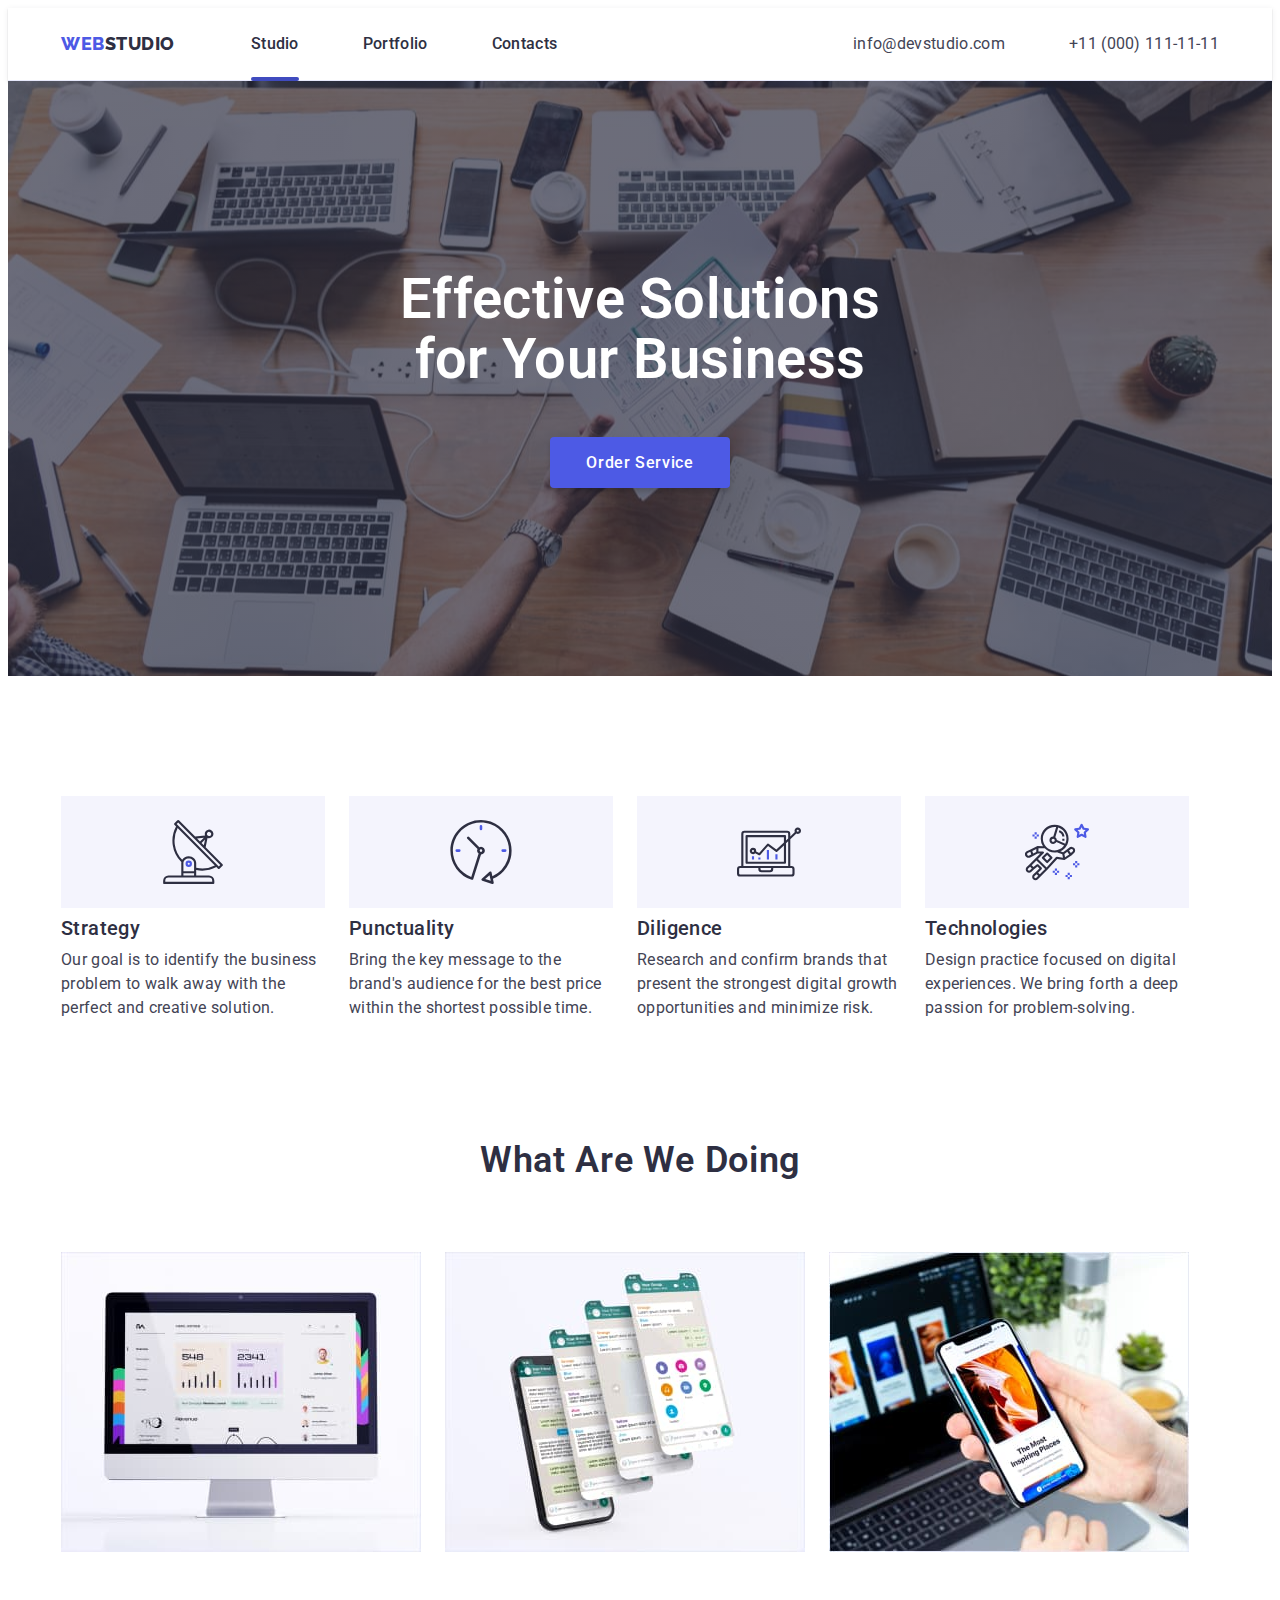
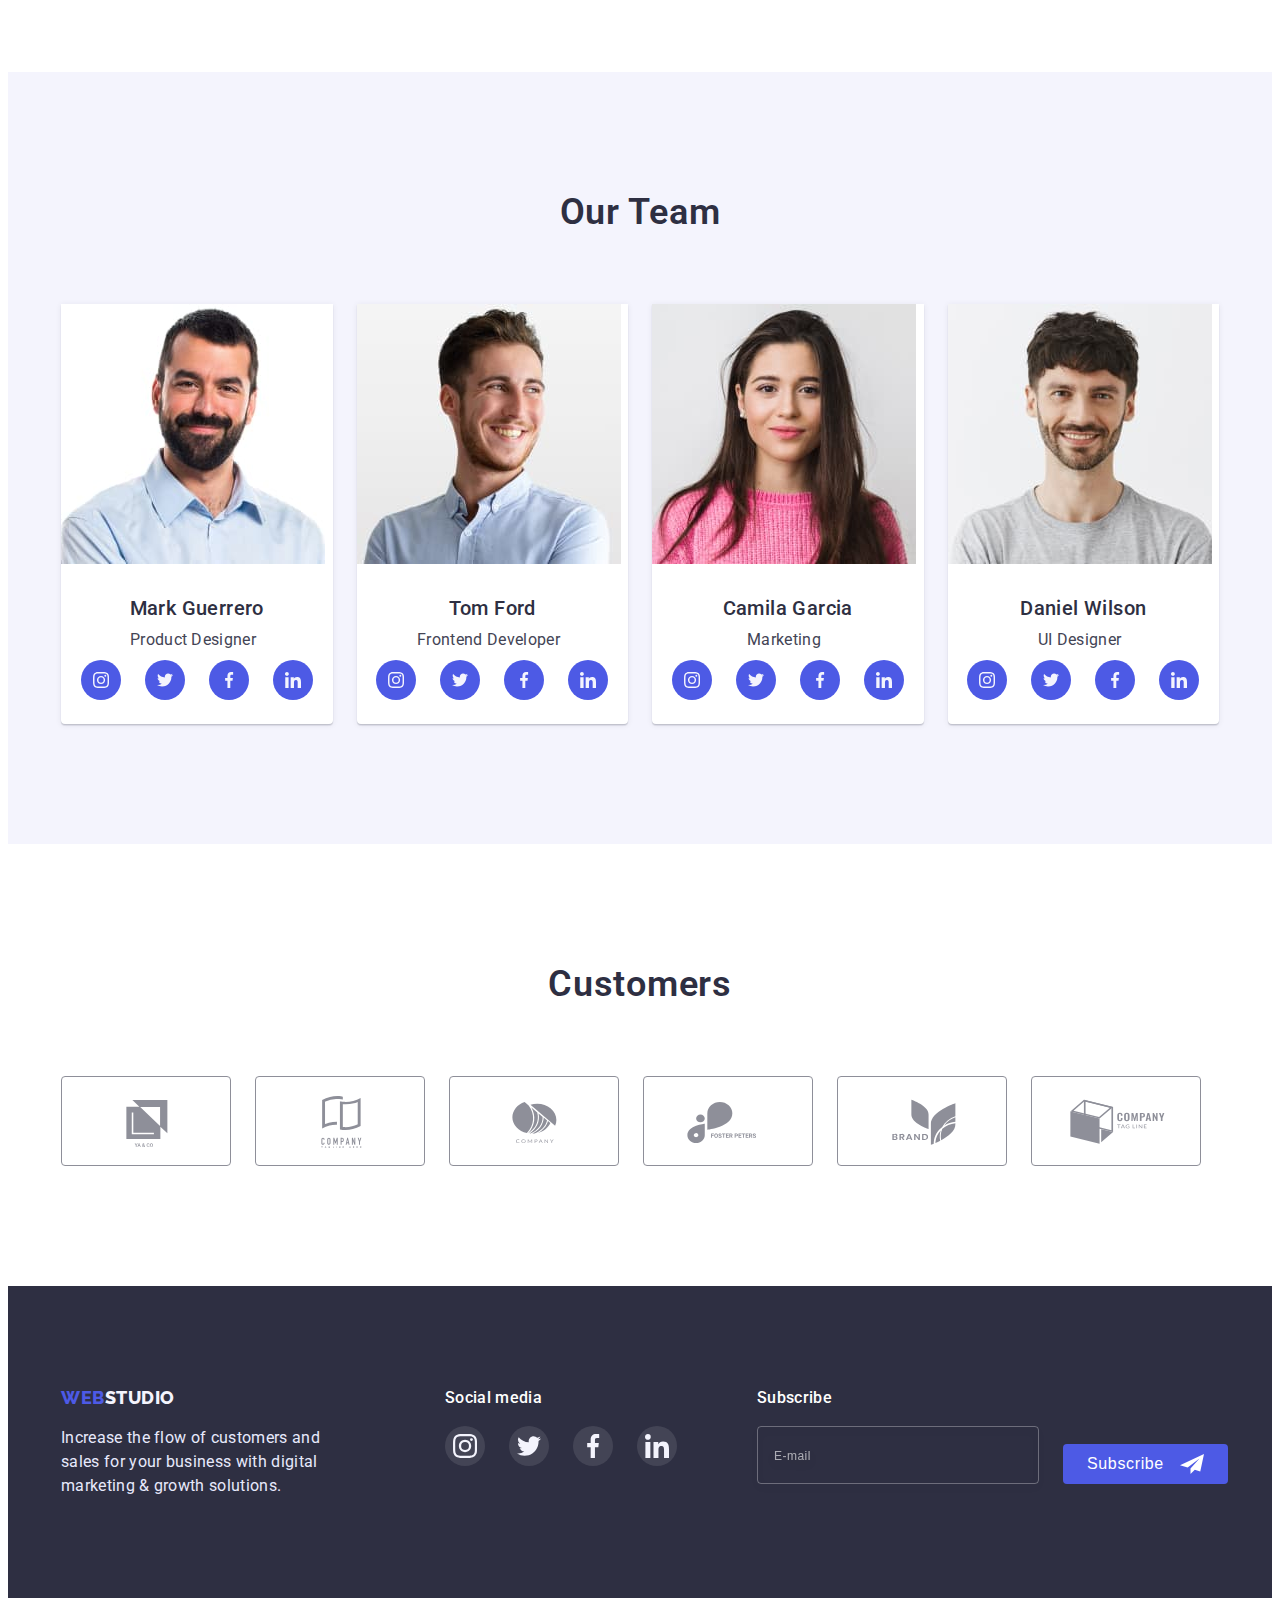
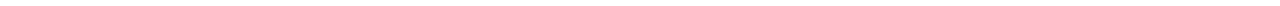
==== index.html @ d03c4523 "Start" ====
<!DOCTYPE html>
<html lang="eng">
  <head>
    <meta charset="UTF-8" />
    <meta http-equiv="X-UA-Compatible" content="IE=edge" />
    <meta name="viewport" content="width=device-width, initial-scale=1.0" />
    <title>WebStudio</title>
    <link href="https://fonts.googleapis.com" rel="preconnect" />
    <link href="https://fonts.gstatic.com" rel="preconnect" crossorigin />
    <link
      href="https://fonts.googleapis.com/css2?family=Raleway:wght@800&family=Roboto:wght@400;500;700;900&display=swap"
      rel="stylesheet"
    />
    <link
      href="https://cdnjs.cloudflare.com/ajax/libs/modern-normalize/1.1.0/modern-normalize.min.css"
      rel="stylesheet"
      integrity="sha512-wpPYUAdjBVSE4KJnH1VR1HeZfpl1ub8YT/NKx4PuQ5NmX2tKuGu6U/JRp5y+Y8XG2tV+wKQpNHVUX03MfMFn9Q=="
      crossorigin="anonymous"
      referrerpolicy="no-referrer"
    />
    <link href="./css/styles.css" rel="stylesheet" />
  </head>
  <body>
    <header class="header">
      <div class="container container-header">
        <nav class="nav-menu">
          <a class="logo link" href="./index.html"
            ><span class="accent">Web</span>Studio</a
          >
          <ul class="menu list">
            <li class="menu-item">
              <a class="menu-item-link link current" href="./index.html"
                >Studio</a
              >
            </li>
            <li class="menu-item">
              <a class="menu-item-link link" href="./portfolio.html"
                >Portfolio</a
              >
            </li>
            <li class="menu-item">
              <a class="menu-item-link link" href="#">Contacts</a>
            </li>
          </ul>
        </nav>
        <address class="address">
          <ul class="contact list">
            <li class="contact-item">
              <a class="contact-item-link link" href="mailto:info@devstudio.com"
                >info@devstudio.com</a
              >
            </li>
            <li class="contact-item">
              <a class="contact-item-link link" href="tel:+110001111111"
                >+11 (000) 111-11-11</a
              >
            </li>
          </ul>
        </address>
      </div>
    </header>
    <main>
      <section class="hero">
        <div class="container hero-btn-center">
          <h1 class="hero-title">Effective Solutions for Your Business</h1>
          <button class="hero-btn" data-modal-open type="button">
            Order Service
          </button>
        </div>
      </section>
      <section class="section">
        <div class="container">
          <h2 class="visually-hidden">Feature</h2>
          <ul class="list">
            <li>
              <a class="main-svg" href>
                <svg width="64" height="64">
                  <use href="./images/icons.svg#icon-antenna"></use>
                </svg>
              </a>
              <h3 class="list-title">Strategy</h3>
              <p class="text">
                Our goal is to identify the business problem to walk away with
                the perfect and creative solution.
              </p>
            </li>
            <li>
              <a class="main-svg" href>
                <svg width="64" height="64">
                  <use href="./images/icons.svg#icon-clock"></use>
                </svg>
              </a>
              <h3 class="list-title">Punctuality</h3>
              <p class="text">
                Bring the key message to the brand's audience for the best price
                within the shortest possible time.
              </p>
            </li>
            <li>
              <a class="main-svg" href>
                <svg width="64" height="64">
                  <use href="./images/icons.svg#icon-diagram"></use>
                </svg>
              </a>
              <h3 class="list-title">Diligence</h3>
              <p class="text">
                Research and confirm brands that present the strongest digital
                growth opportunities and minimize risk.
              </p>
            </li>
            <li>
              <a class="main-svg" href>
                <svg width="64" height="64">
                  <use href="./images/icons.svg#icon-astronaut"></use>
                </svg>
              </a>
              <h3 class="list-title">Technologies</h3>
              <p class="text">
                Design practice focused on digital experiences. We bring forth a
                deep passion for problem-solving.
              </p>
            </li>
          </ul>
        </div>
      </section>
      <section class="section-img">
        <div class="container">
          <h2 class="title">What are we doing</h2>
          <ul class="list">
            <li>
              <img
                class="img"
                src="./images/comp.jpg"
                alt="monitor"
                width="360"
                height="300"
              />
            </li>
            <li>
              <img
                class="img"
                src="./images/tel.jpg"
                alt="smartphone"
                width="360"
                height="300"
              />
            </li>
            <li>
              <img
                class="img"
                src="./images/note.jpg"
                alt="laptop"
                width="360"
                height="300"
              />
            </li>
          </ul>
        </div>
      </section>
      <section class="team-list section">
        <div class="container">
          <h2 class="title">Our Team</h2>
          <ul class="list">
            <li class="team team-item">
              <img
                class="img"
                src="./images/imgmark.jpg"
                alt="Mark"
                width="264"
                height="260"
              />
              <div class="team-text">
                <h3 class="list-title">Mark Guerrero</h3>
                <p class="text">Product Designer</p>
                <ul class="team-soc-list list">
                  <li class="team-soc-item">
                    <a class="team-soc-link link" href>
                      <svg class="team-soc-icon" width="16" height="16">
                        <use href="./images/icons.svg#icon-instagram"></use>
                      </svg>
                    </a>
                  </li>
                  <li class="team-soc-item">
                    <a class="team-soc-link link" href>
                      <svg class="team-soc-icon" width="16" height="16">
                        <use href="./images/icons.svg#icon-twitter"></use>
                      </svg>
                    </a>
                  </li>
                  <li class="team-soc-item">
                    <a class="team-soc-link link" href>
                      <svg class="team-soc-icon" width="16" height="16">
                        <use href="./images/icons.svg#icon-facebook"></use>
                      </svg>
                    </a>
                  </li>
                  <li class="team-soc-item">
                    <a class="team-soc-link link" href>
                      <svg class="team-soc-icon" width="16" height="16">
                        <use href="./images/icons.svg#icon-linkedin"></use>
                      </svg>
                    </a>
                  </li>
                </ul>
              </div>
            </li>
            <li class="team team-item">
              <img
                class="img"
                src="./images/imgtom.jpg"
                alt="Tom"
                width="264"
                height="260"
              />
              <div class="team-text">
                <h3 class="list-title">Tom Ford</h3>
                <p class="text">Frontend Developer</p>
                <ul class="team-soc-list list">
                  <li class="team-soc-item">
                    <a class="team-soc-link link" href>
                      <svg class="team-soc-icon" width="16" height="16">
                        <use href="./images/icons.svg#icon-instagram"></use>
                      </svg>
                    </a>
                  </li>
                  <li class="team-soc-item">
                    <a class="team-soc-link link" href>
                      <svg class="team-soc-icon" width="16" height="16">
                        <use href="./images/icons.svg#icon-twitter"></use>
                      </svg>
                    </a>
                  </li>
                  <li class="team-soc-item">
                    <a class="team-soc-link link" href>
                      <svg class="team-soc-icon" width="16" height="16">
                        <use href="./images/icons.svg#icon-facebook"></use>
                      </svg>
                    </a>
                  </li>
                  <li class="team-soc-item">
                    <a class="team-soc-link link" href>
                      <svg class="team-soc-icon" width="16" height="16">
                        <use href="./images/icons.svg#icon-linkedin"></use>
                      </svg>
                    </a>
                  </li>
                </ul>
              </div>
            </li>
            <li class="team team-item">
              <img
                class="img"
                src="./images/imgcamila.jpg"
                alt="Camila"
                width="264"
                height="260"
              />
              <div class="team-text">
                <h3 class="list-title">Camila Garcia</h3>
                <p class="text">Marketing</p>
                <ul class="team-soc-list list">
                  <li class="team-soc-item">
                    <a class="team-soc-link link" href>
                      <svg class="team-soc-icon" width="16" height="16">
                        <use href="./images/icons.svg#icon-instagram"></use>
                      </svg>
                    </a>
                  </li>
                  <li class="team-soc-item">
                    <a class="team-soc-link link" href>
                      <svg class="team-soc-icon" width="16" height="16">
                        <use href="./images/icons.svg#icon-twitter"></use>
                      </svg>
                    </a>
                  </li>
                  <li class="team-soc-item">
                    <a class="team-soc-link link" href>
                      <svg class="team-soc-icon" width="16" height="16">
                        <use href="./images/icons.svg#icon-facebook"></use>
                      </svg>
                    </a>
                  </li>
                  <li class="team-soc-item">
                    <a class="team-soc-link link" href>
                      <svg class="team-soc-icon" width="16" height="16">
                        <use href="./images/icons.svg#icon-linkedin"></use>
                      </svg>
                    </a>
                  </li>
                </ul>
              </div>
            </li>
            <li class="team team-item">
              <img
                class="img"
                src="./images/imgdaniel.jpg"
                alt="Daniel"
                width="264"
                height="260"
              />
              <div class="team-text">
                <h3 class="list-title">Daniel Wilson</h3>
                <p class="text">UI Designer</p>
                <ul class="team-soc-list list">
                  <li class="team-soc-item">
                    <a class="team-soc-link link" href>
                      <svg class="team-soc-icon" width="16" height="16">
                        <use href="./images/icons.svg#icon-instagram"></use>
                      </svg>
                    </a>
                  </li>
                  <li class="team-soc-item">
                    <a class="team-soc-link link" href>
                      <svg class="team-soc-icon" width="16" height="16">
                        <use href="./images/icons.svg#icon-twitter"></use>
                      </svg>
                    </a>
                  </li>
                  <li class="team-soc-item">
                    <a class="team-soc-link link" href>
                      <svg class="team-soc-icon" width="16" height="16">
                        <use href="./images/icons.svg#icon-facebook"></use>
                      </svg>
                    </a>
                  </li>
                  <li class="team-soc-item">
                    <a class="team-soc-link link" href>
                      <svg class="team-soc-icon" width="16" height="16">
                        <use href="./images/icons.svg#icon-linkedin"></use>
                      </svg>
                    </a>
                  </li>
                </ul>
              </div>
            </li>
          </ul>
        </div>
      </section>
      <section class="section">
        <div class="container">
          <h2 class="title">Customers</h2>
          <ul class="customers-list list">
            <li>
              <a class="customers-link" href>
                <svg class="customers-icon" width="104" height="56">
                  <use href="./images/icons.svg#icon-1"></use>
                </svg>
              </a>
            </li>
            <li>
              <a class="customers-link" href>
                <svg class="customers-icon" width="104" height="56">
                  <use href="./images/icons.svg#icon-2"></use>
                </svg>
              </a>
            </li>
            <li>
              <a class="customers-link" href>
                <svg class="customers-icon" width="104" height="56">
                  <use href="./images/icons.svg#icon-3"></use>
                </svg>
              </a>
            </li>
            <li>
              <a class="customers-link" href>
                <svg class="customers-icon" width="104" height="56">
                  <use href="./images/icons.svg#icon-4"></use>
                </svg>
              </a>
            </li>
            <li>
              <a class="customers-link" href>
                <svg class="customers-icon" width="104" height="56">
                  <use href="./images/icons.svg#icon-5"></use>
                </svg>
              </a>
            </li>
            <li>
              <a class="customers-link" href>
                <svg class="customers-icon" width="104" height="56">
                  <use href="./images/icons.svg#icon-6"></use>
                </svg>
              </a>
            </li>
          </ul>
        </div>
      </section>
    </main>
    <footer class="footer">
      <div class="container footer-container">
        <div>
          <a class="logo link" href="./"
            ><span class="accent">Web</span
            ><span class="accent-light">Studio</span></a
          >
          <p class="text footer-text">
            Increase the flow of customers and sales for your business with
            digital marketing & growth solutions.
          </p>
        </div>
        <div class="soc-media">
          <p class="media">Social media</p>
          <ul class="list">
            <li>
              <a class="soc-link" href>
                <svg class="soc-icon" width="24" height="24">
                  <use href="./images/icons.svg#icon-instagram"></use>
                </svg>
              </a>
            </li>
            <li>
              <a class="soc-link" href>
                <svg class="soc-icon" width="24" height="24">
                  <use href="./images/icons.svg#icon-twitter"></use>
                </svg>
              </a>
            </li>
            <li>
              <a class="soc-link" href>
                <svg class="soc-icon" width="24" height="24">
                  <use href="./images/icons.svg#icon-facebook"></use>
                </svg>
              </a>
            </li>
            <li>
              <a class="soc-link" href>
                <svg class="soc-icon" width="24" height="24">
                  <use href="./images/icons.svg#icon-linkedin"></use>
                </svg>
              </a>
            </li>
          </ul>
        </div>
        <form class="footer-sub">
          <p class="footer-sub-label">Subscribe</p>
          <div class="footer-wraper">
            <input
              class="user-mail-sub"
              name="user-mail-sub"
              type="mail"
              aria-label="email"
              placeholder="E-mail"
            />
            <button class="sub-btn" type="submit">
              <p class="footer-sub-titel">Subscribe</p>
              <svg class="sub-svg">
                <use href="./images/icons.svg#icon-frame"></use>
              </svg>
            </button>
          </div>
        </form>
      </div>
    </footer>
    <div class="backdrop is-hidden" data-modal>
      <div class="modal">
        <button class="modal-close" data-modal-close type="button">
          <svg class="modal-close-svg">
            <use href="./images/icons.svg#icon-close"></use>
          </svg>
        </button>
        <form class="modal-form" name="modal-form">
          <p class="modal-title">
            Leave your contacts and we will call you back
          </p>
          <label class="modal-label">
            <span class="label-title">Name</span>
            <span class="modal-input-wrapper">
              <input
                class="modal-input"
                name="user-name"
                type="text"
                pattern="[a-zA-Zа-яА-Я]+"
                required
              />
              <svg class="modal-input-svg">
                <use href="./images/icons.svg#icon-person"></use>
              </svg>
            </span>
          </label>
          <label class="modal-label">
            <span class="label-title">Phone</span>
            <span class="modal-input-wrapper">
              <input
                class="modal-input"
                name="user-number"
                type="tel"
                title="xxx-xxx-xx-xx"
                pattern="[0-9]{3}-[0-9]{3}-0-9]{2}-0-9]{2}"
                required
              />
              <svg class="modal-input-svg">
                <use href="./images/icons.svg#icon-phone"></use>
              </svg>
            </span>
          </label>
          <label class="modal-label">
            <span class="label-title">Email</span>
            <span class="modal-input-wrapper">
              <input
                class="modal-input"
                name="user-mail"
                type="mail"
                required
              />
              <svg class="modal-input-svg">
                <use href="./images/icons.svg#icon-email"></use>
              </svg>
            </span>
          </label>
          <label class="modal-label-comment"
            ><span class="label-title">Comment</span>
            <textarea
              class="user-message"
              name="user-message"
              placeholder="Text input"
            ></textarea>
          </label>
          <input
            class="modal-check visually-hidden"
            id="modal-check"
            type="checkbox"
          />
          <label class="label-check" for="modal-check">
            I accept the terms and conditions of the&nbsp
            <a href="#">Privacy Policy</a>
          </label>
          <button class="modal-btn" type="submit">Send</button>
        </form>
      </div>
    </div>
    <script src="./js/modal.js"></script>
  </body>
</html>
---- css/styles.css ----
/* --Utility-- */
:root {
  --main-dark-color: #2e2f42;
  --main-light-color: #f4f4fd;
  --hover-color: #404bbf;
  --social: #4d5ae5;
  --text-subt: #8e8f99;
  --function: 250ms cubic-bezier(0.4, 0, 0.2, 1);
}

body {
  font-family: "Roboto", sans-serif;
  letter-spacing: 0.02em;
  color: #434455;
}

h1,
h2,
h3,
h4,
p {
  margin: 0;
}

ul,
ol {
  margin: 0;
  padding-left: 0;
}

button {
  cursor: pointer;
}

.list {
  list-style: none;
  display: flex;
  column-gap: 24px;
}

.link {
  text-decoration: none;
}

.address {
  margin-left: auto;
}

.visually-hidden {
  position: absolute;
  white-space: nowrap;
  width: 1px;
  height: 1px;
  overflow: hidden;
  border: 0;
  padding: 0;
  clip: rect(0 0 0 0);
  clip-path: inset(50%);
  margin: -1px;
}

.section-img {
  padding-bottom: 120px;
}
.section {
  padding-top: 120px;
  padding-bottom: 120px;
}

.img {
  display: block;
  height: auto;
}

.container {
  max-width: 1158px;
  margin: 0 auto;
  padding: 0 15px;
}

.wrap {
  flex-wrap: wrap;
  margin-top: 72px;
  row-gap: 48px;
}

/* --Logo-- */

.logo {
  font-family: "Raleway";
  font-weight: 800;
  font-size: 18px;
  line-height: calc(24 / 18);
  align-items: center;
  letter-spacing: 0.03em;
  text-transform: uppercase;
  color: var(--main-dark-color);
}

.accent {
  color: var(--social);
}
.accent-light {
  color: var(--main-light-color);
}

/* --Nav-- */

.header {
  border-bottom: 1px solid #e7e9fc;
  padding: 24px 0;
  box-shadow: 0px 2px 1px rgba(46, 47, 66, 0.08),
    0px 1px 1px rgba(46, 47, 66, 0.16), 0px 1px 6px rgba(46, 47, 66, 0.08);
}
.container-header {
  display: flex;
  align-items: center;
}

.nav-menu {
  display: flex;
}

.menu {
  margin-left: 76px;
  display: flex;
}

.menu-item:not(:first-child) {
  margin-left: 40px;
}

.menu-item-link {
  font-weight: 500;
  font-size: 16px;
  line-height: calc(24 / 16);
  letter-spacing: 0.02em;
  color: var(--main-dark-color);
  position: relative;
  transition: color var(--function);
}

.current::after {
  content: "";
  position: absolute;
  display: block;
  top: 43px;
  width: 100%;
  height: 4px;
  background: #404bbf;
  border-radius: 2px;
}

.menu-item-link:is(:focus, :hover) {
  color: var(--hover-color);
}

.contact-item-link {
  font-style: normal;
  font-weight: 400;
  font-size: 16px;
  line-height: calc(24 / 16);
  letter-spacing: 0.02em;
  color: #434455;
  transition: color var(--function);
}

.contact-item:first-child {
  margin-right: 40px;
}

.contact-item-link:is(:focus, :hover) {
  color: var(--hover-color);
}

/* --Hero-- */

.hero {
  background-color: #2e2f42;
  background-image: linear-gradient(
      rgba(46, 47, 66, 0.7),
      rgba(46, 47, 66, 0.7)
    ),
    url(../images/hero-bg.jpg);
  background-repeat: no-repeat;
  background-position: center;
  background-size: 1440px, 1440px, cover;
  padding-top: 188px;
  padding-bottom: 188px;
}

.hero-title {
  font-weight: 600;
  font-size: 56px;
  line-height: calc(60 / 56);
  text-align: center;
  color: #ffffff;
  max-width: 490px;
  margin: 0 auto 48px auto;
}

.hero-btn-center {
  text-align: center;
}

.hero-btn {
  font-family: inherit;
  background-color: var(--social);
  font-weight: 500;
  font-size: 16px;
  line-height: calc(19 / 16);
  letter-spacing: 0.04em;
  color: #ffffff;
  border-radius: 4px;
  padding: 16px 32px;
  min-width: 180px;
  box-shadow: 0px 4px 4px rgba(0, 0, 0, 0.15);
  border: 0;
  transition: background-color var(--function);
}
.hero-btn:is(:focus, :hover) {
  background-color: var(--hover-color);
}

/* --Main Text-- */

.main-svg {
  background-color: #f4f4fd;
  display: flex;
  justify-content: center;
  align-items: center;
  height: 112px;
  width: 264px;
  margin-bottom: 8px;
}

.list-title {
  font-style: normal;
  font-weight: 500;
  font-size: 20px;
  line-height: calc(24 / 20);
  letter-spacing: 0.02em;
  color: var(--main-dark-color);
  margin-bottom: 8px;
}

.text {
  font-size: 16px;
  line-height: calc(24 / 16);
  width: 264px;
}

.title {
  font-weight: 600;
  font-size: 36px;
  line-height: calc(40 / 36);
  letter-spacing: 0.02em;
  text-align: center;
  text-transform: capitalize;
  color: var(--main-dark-color);
  margin-bottom: 72px;
}

/* --Team-- */

.team-list {
  background-color: var(--main-light-color);
}

.team-item {
  flex-basis: calc((100% - 72px) / 4);
}

.team {
  background-color: #fff;
  box-shadow: 0px 1px 6px rgba(46, 47, 66, 0.08),
    0px 1px 1px rgba(46, 47, 66, 0.16), 0px 2px 1px rgba(46, 47, 66, 0.08);
  border-radius: 0px 0px 4px 4px;
}

.team-text {
  padding-top: 32px;
  padding-bottom: 32px;
  text-align: center;
}

.team-soc-list {
  display: flex;
  justify-content: center;
  gap: 24px;
}

.team-soc-item {
  width: 40px;
  height: 40px;
}

.team-soc-link {
  width: 100%;
  height: 100%;
  display: flex;
  border-radius: 50%;
  margin-top: 8px;
  background-color: var(--social);
  align-items: center;
  justify-content: center;
  transition: background-color var(--function);
}
.team-soc-link:is(:focus, :hover) {
  background-color: var(--hover-color);
}

/* --customers-- */

.customers-list {
  margin: 0 auto;
}

.customers-link {
  display: flex;
  justify-content: center;
  align-items: center;
  border: 1px solid var(--text-subt);
  fill: var(--text-subt);
  border-radius: 4px;
  width: 168px;
  height: 88px;
  transition: border-color var(--function);
}
.customers-link:is(:focus, :hover) {
  border-color: var(--hover-color);
}
.customers-link:is(:focus, :hover) svg {
  fill: var(--hover-color);
}

.customers-icon {
  transition: fill var(--function);
}

/* --breadcrumbs-- */

.breadcrumbs {
  padding-top: 100px;
  padding-bottom: 120px;
}

.breadcrumbs-text {
  padding-left: 16px;
  padding-top: 32px;
  padding-bottom: 32px;
}

.breadcrumbs-list {
  justify-content: center;
}

.breadcrumbs-btn {
  font-family: inherit;
  font-weight: 500;
  font-size: 16px;
  line-height: calc(24 / 16);
  text-align: center;
  letter-spacing: 0.04em;
  color: var(--social);
  background-color: var(--main-light-color);
  border: 1px solid #e7e9fc;
  border-radius: 4px;
  padding: 12px 24px;
  transition: background-color var(--function), color var(--function),
    border-color var(--function), box-shadow var(--function);
}

.breadcrumbs-btn:is(:focus, :hover) {
  background-color: var(--hover-color);
  color: #ffffff;
  border-color: var(--hover-color);
  box-shadow: 0px 3px 1px rgba(0, 0, 0, 0.1), 0px 2px 1px rgba(0, 0, 0, 0.08),
    0px 2px 2px rgba(0, 0, 0, 0.12);
}

.breadcrumbs-border {
  border-bottom: 1px solid #e7e9fc;
  border-left: 1px solid #e7e9fc;
  border-right: 1px solid #e7e9fc;
}

.picture {
  box-shadow: 0px 1px 6px rgba(46, 47, 66, 0.08);
  transition: box-shadow var(--function);
}

.picture:is(:focus, :hover) {
  box-shadow: 0px 1px 6px rgba(46, 47, 66, 0.08),
    0px 1px 1px rgba(46, 47, 66, 0.16), 0px 2px 1px rgba(46, 47, 66, 0.08);
  cursor: pointer;
}

.picture-link:is(:focus, :hover) .overlay {
  transform: translate(0, 0);
}

.hidden-list {
  position: relative;
  overflow: hidden;
}

.overlay {
  padding: 40px 32px 0 32px;
  position: absolute;
  top: 0;
  left: 0;
  height: 100%;
  width: 100%;
  background-color: var(--social);
  transform: translateY(100%);
  transition: transform var(--function);
  /* overflow: auto; */
}

.overlay-text {
  font-weight: 400;
  font-size: 16px;
  line-height: calc(24 / 16);
  letter-spacing: 0.02em;
  color: #f4f4fd;
}

/* --Footer-- */

.footer {
  background-color: var(--main-dark-color);
  padding: 100px 0;
}

.footer-container {
  display: flex;
}

.footer-text {
  color: #e7e9fc;
  margin-top: 16px;
  width: 264px;
}

.soc-media {
  margin-left: 120px;
}

.media {
  color: #ffffff;
  margin-bottom: 16px;
  font-weight: 500;
  font-size: 16px;
  line-height: 24px;
}

.soc-link {
  display: flex;
  justify-content: center;
  align-items: center;
  fill: var(--main-light-color);
  background-color: rgba(255, 255, 255, 0.1);
  border-radius: 50%;
  height: 40px;
  width: 40px;
  transition: background-color var(--function);
}

.soc-link:is(:focus, :hover) {
  background-color: #31d0aa;
}

.footer-sub {
  margin-left: 80px;
}
.footer-wraper {
  display: flex;
  align-items: center;
  gap: 24px;
}

.user-mail-sub {
  border: 1px solid rgba(255, 255, 255, 0.3);
  filter: drop-shadow(0px 4px 4px rgba(0, 0, 0, 0.15));
  background-color: transparent;
  border-radius: 4px;
  padding: 8px 0 8px 16px;
  height: 40px;
  width: 264px;
  color: #ffffff;
}

.user-mail-sub::placeholder {
  font-size: 12px;
  line-height: 24px;
  letter-spacing: 0.04em;
  color: rgba(255, 255, 255, 0.6);
}

.footer-sub-label {
  font-weight: 500;
  font-size: 16px;
  line-height: 24px;
  letter-spacing: 0.02em;
  color: #ffffff;
  margin-bottom: 16px;
}

.sub-btn {
  display: flex;
  flex-direction: row;
  justify-content: center;
  align-self: end;
  max-height: 40px;
  gap: 16px;
  padding: 8px 24px;
  background: var(--social);
  border: 0;
  border-radius: 4px;
  color: #ffffff;
  transition: background-color var(--function), box-shadow var(--function),
    border-color var(--function);
}

.footer-sub-titel {
  font-weight: 500;
  font-size: 16px;
  line-height: calc(24 / 16);
  display: flex;
  align-items: center;
  text-align: center;
  letter-spacing: 0.04em;
}

.sub-btn:is(:hover, :focus) {
  background-color: var(--hover-color);
  box-shadow: 0px 4px 4px rgba(0, 0, 0, 0.15);
  border-color: var(--hover-color);
}

.sub-svg {
  height: 24px;
  width: 24px;
  fill: #ffffff;
}

/* -----------modal------------ */

.backdrop {
  position: fixed;
  top: 0;
  width: 100%;
  height: 100%;
  background-color: rgba(46, 47, 66, 0.4);
  transition: opacity var(--function), visibility var(--function);
}

.is-hidden {
  opacity: 0;
  visibility: hidden;
  pointer-events: none;
}

.modal {
  position: absolute;
  top: 50%;
  left: 50%;
  transform: translate(-50%, -50%) scale(1);
  width: 408px;
  min-height: 576px;
  background: #fcfcfc;
  box-shadow: 0px 1px 1px rgba(0, 0, 0, 0.14), 0px 1px 3px rgba(0, 0, 0, 0.12),
    0px 2px 1px rgba(0, 0, 0, 0.2);
  border-radius: 4px;
  padding: 72px 24px 24px 24px;
  transition: transform 300ms linear;
}

.backdrop.is-hidden .modal {
  transform: translate(-50%, -50%) scale(0);
}

.modal-close {
  width: 24px;
  height: 24px;
  background: #e7e9fc;
  border: 1px solid rgba(0, 0, 0, 0.1);
  border-radius: 50%;
  display: flex;
  justify-content: center;
  align-items: center;
  top: 24px;
  right: 24px;
  position: absolute;
  transition: background-color var(--function);
}

.modal-close-svg {
  fill: #000000;
  height: 8px;
  width: 8px;
}

.modal-close:is(:hover, :focus) {
  background-color: var(--hover-color);
}
.modal-close:is(:hover, :focus) .modal-close-svg {
  fill: #ffffff;
}

.modal-label {
  display: flex;
  flex-direction: column;
  margin-bottom: 8px;
}

.label-title {
  display: block;
  font-size: 12px;
  line-height: calc(16 / 12);
  letter-spacing: 0.04em;
  color: var(--text-subt);
  margin-bottom: 4px;
}

.modal-input-wrapper {
  position: relative;
}

.modal-input {
  width: 100%;
  padding-left: 38px;
  padding-top: 8px;
  padding-bottom: 8px;
  border: 1px solid rgba(33, 33, 33, 0.2);
  border-radius: 4px;
  outline: none;
  transition: border-color var(--function);
}
.modal-input:focus {
  border-color: var(--social);
}

.modal-input-svg {
  position: absolute;
  top: 50%;
  left: 16px;
  width: 18px;
  height: 18px;
  fill: var(--main-dark-color);
  transition: fill var(--function);
  transform: translateY(-50%);
}
.modal-input:focus + .modal-input-svg {
  fill: var(--social);
}

.modal-label-comment {
  display: block;
  margin-bottom: 16px;
}

.user-message {
  width: 360px;
  height: 120px;
  resize: none;
  border: 1px solid rgba(33, 33, 33, 0.2);
  border-radius: 4px;
  padding: 8px 16px;
  outline: none;
  transition: border-color var(--function);
}
.user-message:focus {
  border-color: var(--social);
}

.modal-check:checked + .label-check::before {
  border: 1.25px solid var(--hover-color);
  background-color: var(--hover-color);
}
.modal-check:focus + .label-check::before {
  border: 1.25px solid var(--hover-color);
}

.label-check {
  position: relative;
  display: flex;
  justify-content: center;
  margin-bottom: 24px;
  font-size: 12px;
  line-height: 16px;
  letter-spacing: 0.04em;
  color: #757575;
}
.label-check::before {
  content: "";
  position: absolute;
  left: 0;
  top: 0;
  height: 16px;
  width: 16px;
  border-radius: 2px;
  border: 1.25px solid var(--main-dark-color);
  background-image: url(../images/Vector.svg);
  background-position: 50% 50%;
  background-repeat: no-repeat;
  background-size: 10px 8px;
}

.modal-btn {
  padding: 16px 32px;
  background: var(--social);
  border: 0;
  border-radius: 4px;
  color: #ffffff;
  min-width: 169px;
  text-align: center;
  margin-left: 100px;
  transition: background-color var(--function), box-shadow var(--function);
}
.modal-btn:is(:focus, :hover) {
  background-color: var(--hover-color);
  box-shadow: 0px 4px 4px rgba(0, 0, 0, 0.15);
}

.modal-title {
  font-weight: 500;
  font-size: 16px;
  line-height: calc(24 / 16);
  text-align: center;
  letter-spacing: 0.02em;
  color: var(--main-dark-color);
  margin-bottom: 16px;
}

.modal-input {
  width: 100%;
  padding: 8px 0px 8px 38px;
  border: 1px solid rgba(33, 33, 33, 0.2);
  border-radius: 4px;
  outline: none;
  transition: border-color var(--function);
}
.modal-input:focus {
  border-color: var(--social);
}
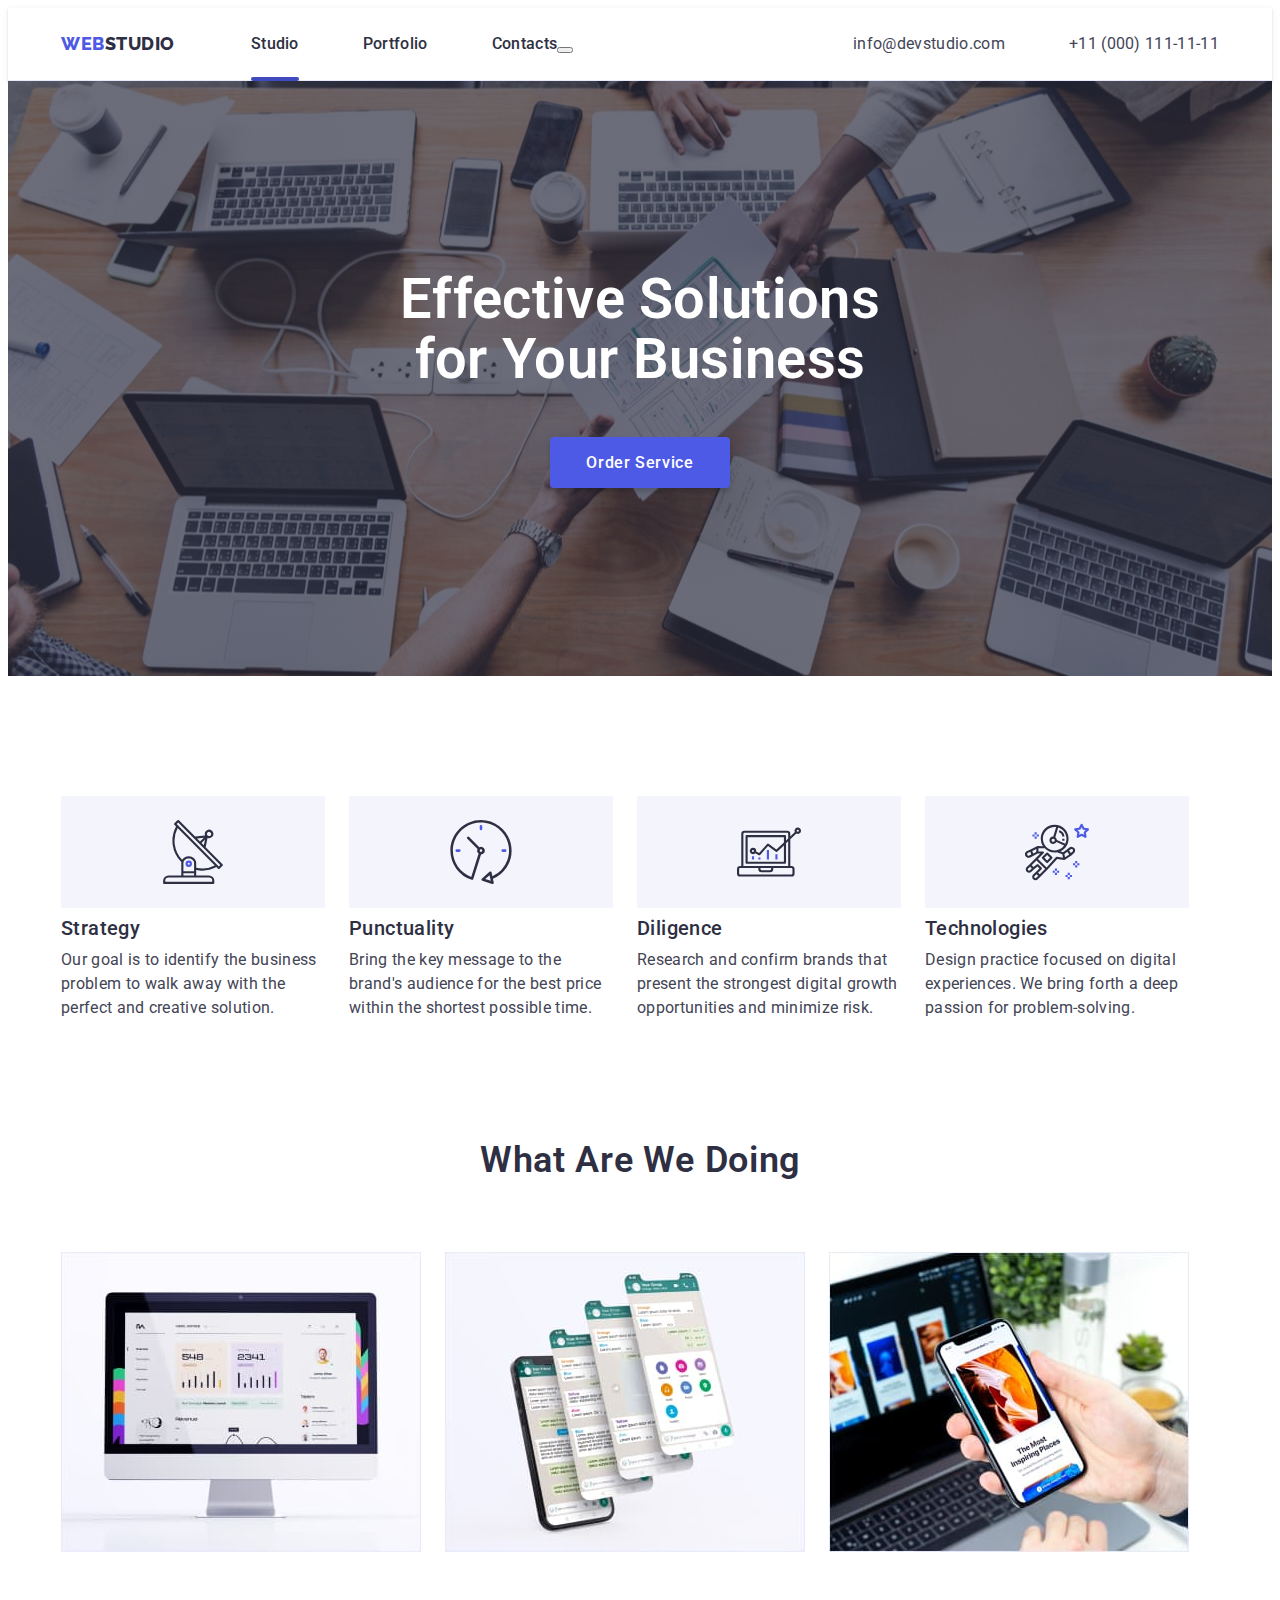
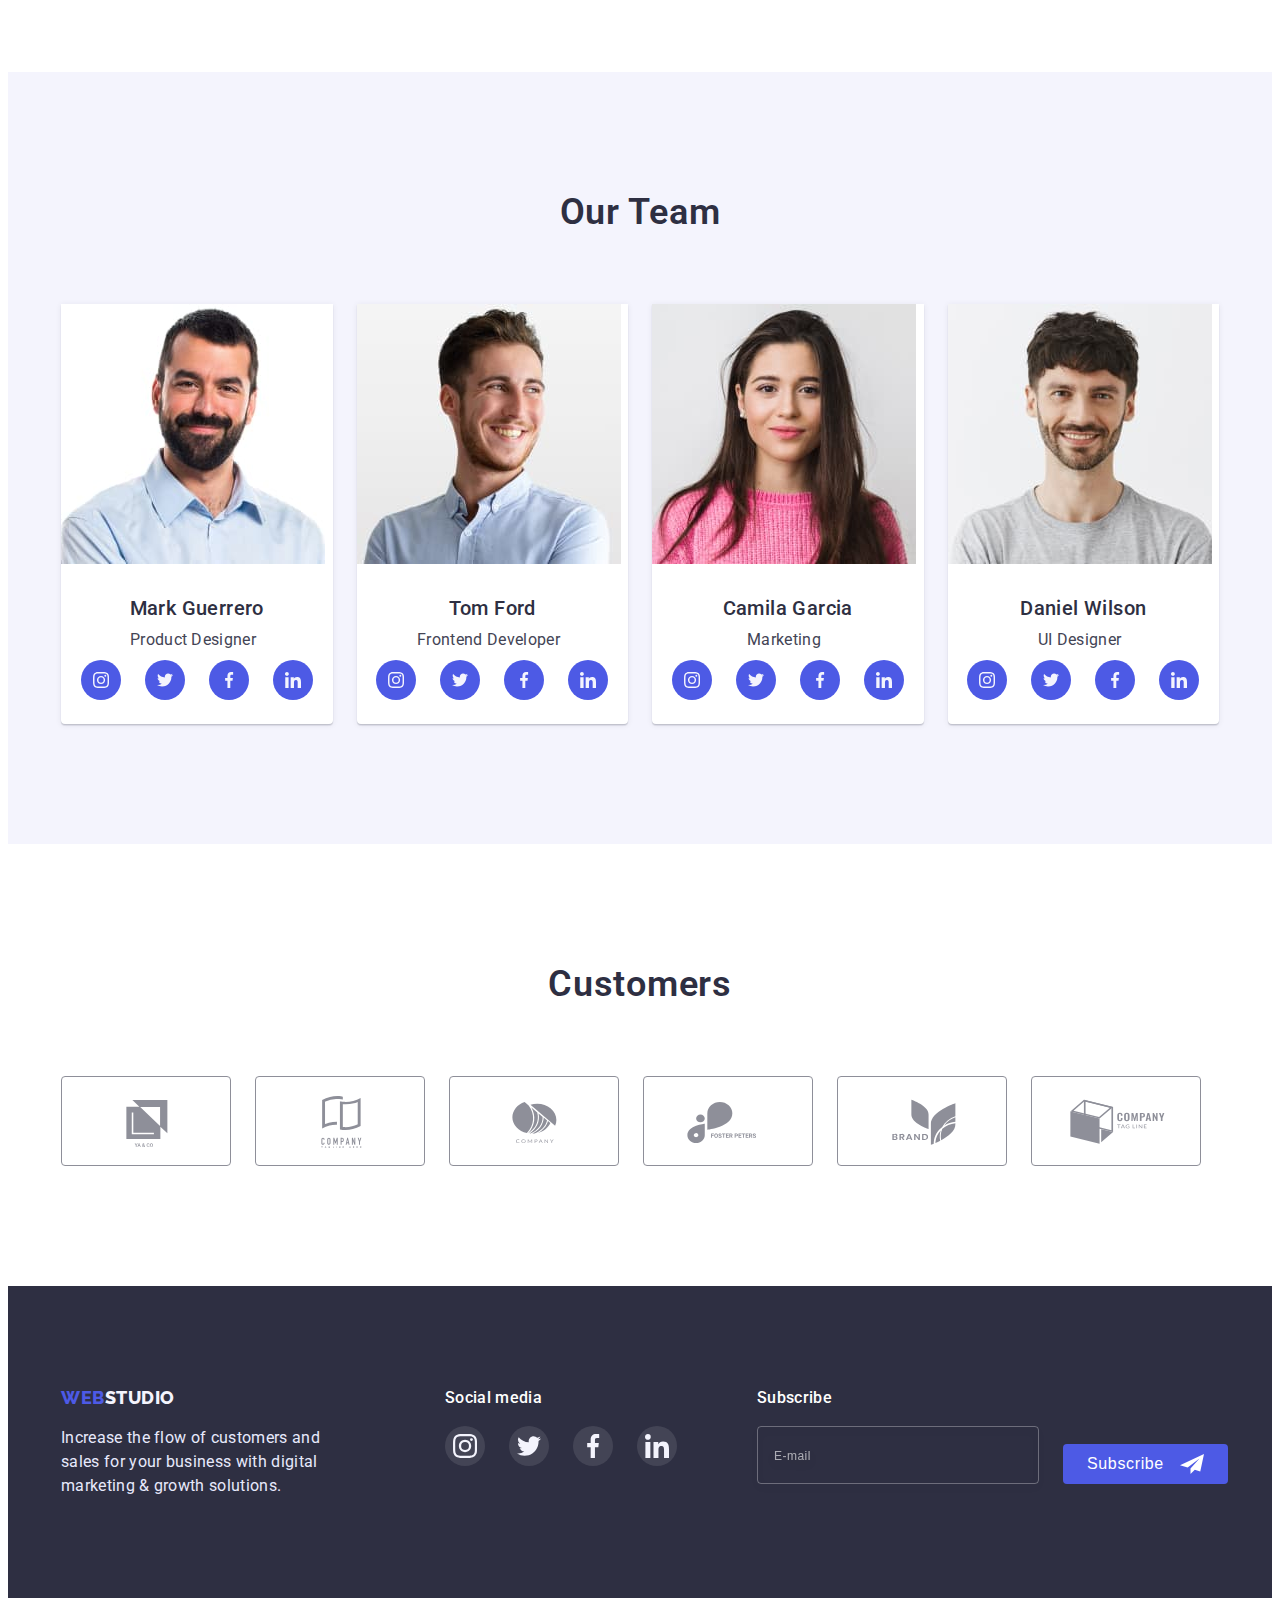
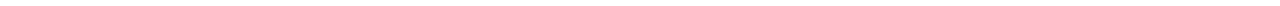
==== commit c22a1104: "img" ====
--- a/index.html
+++ b/index.html
@@ -43,6 +43,11 @@
             </li>
           </ul>
         </nav>
+        <!---------- Mobile ---------->
+        <div class="menu-container js-menu-container" id="mobile-menu">
+          <button class="mobile-btn-modal-close js-close-menu"></button>
+        </div>
+        <!---------- /Mobile ---------->
         <address class="address">
           <ul class="contact list">
             <li class="contact-item">
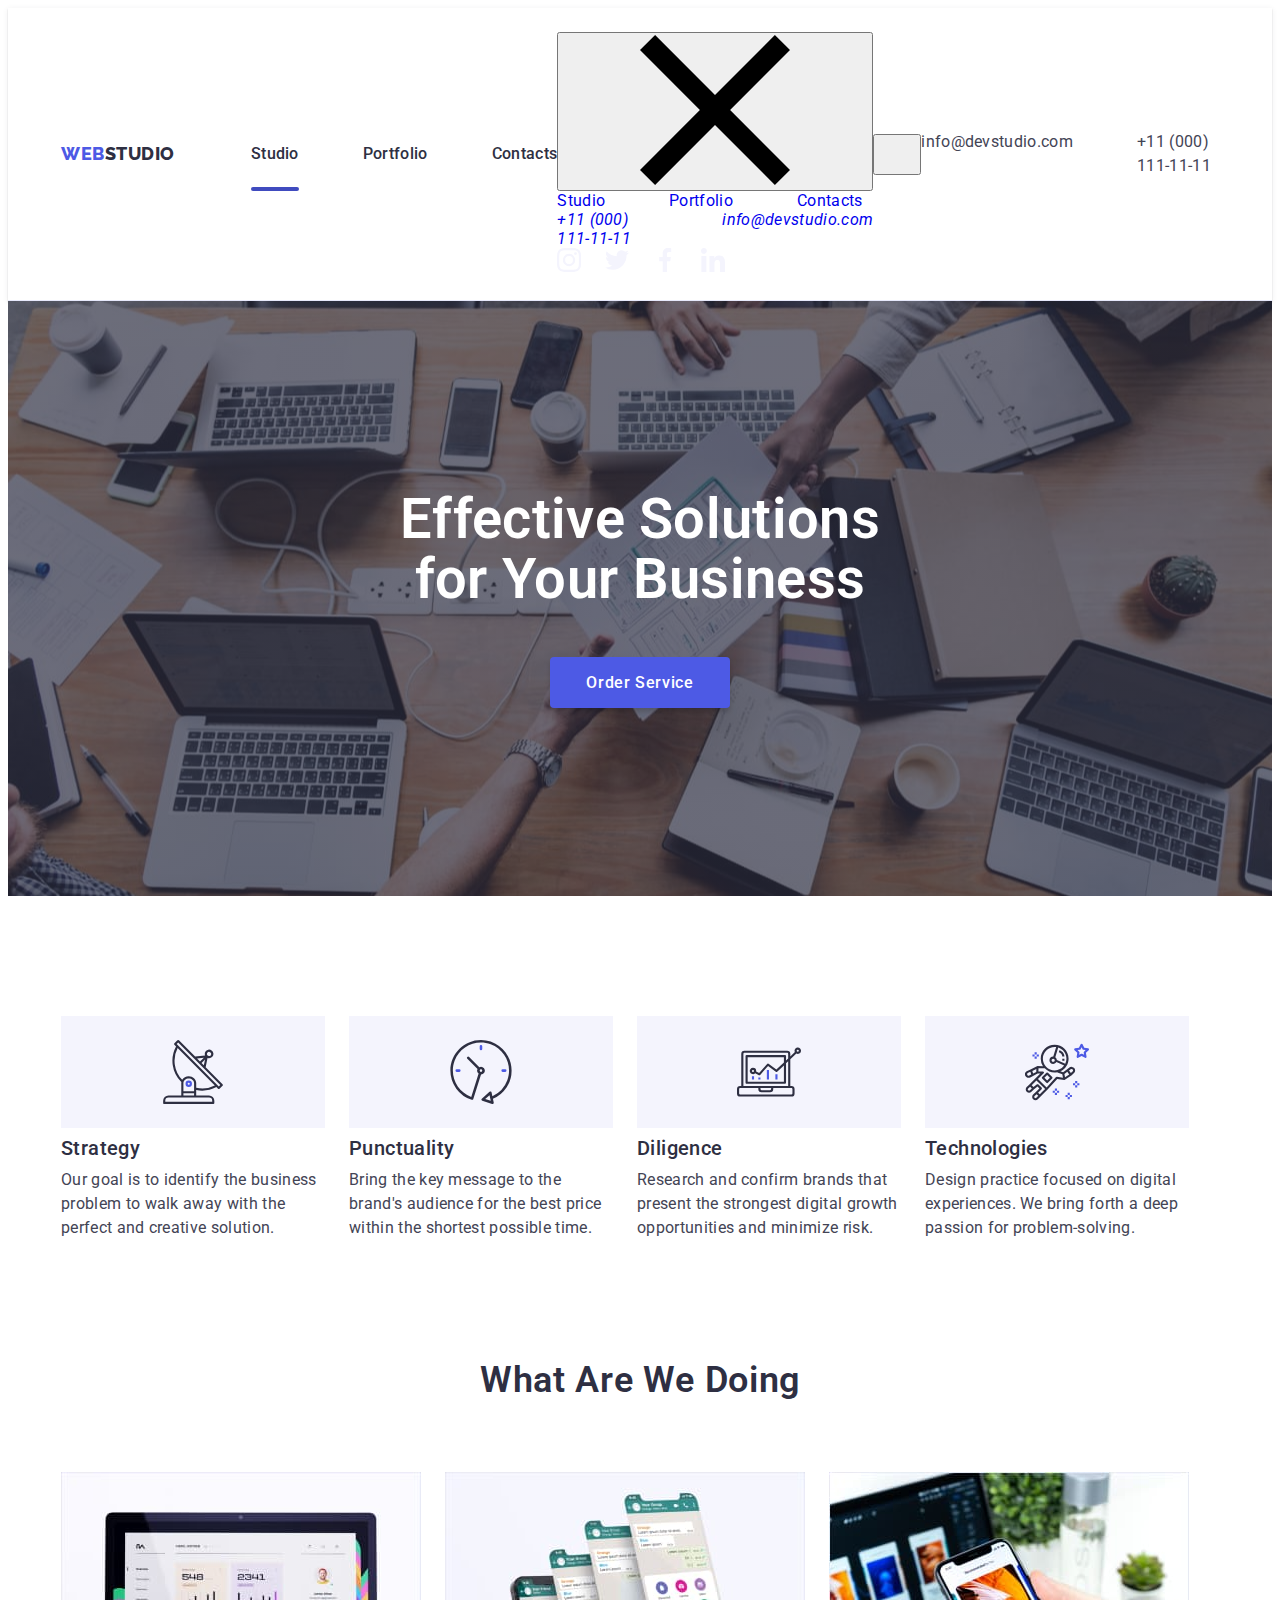
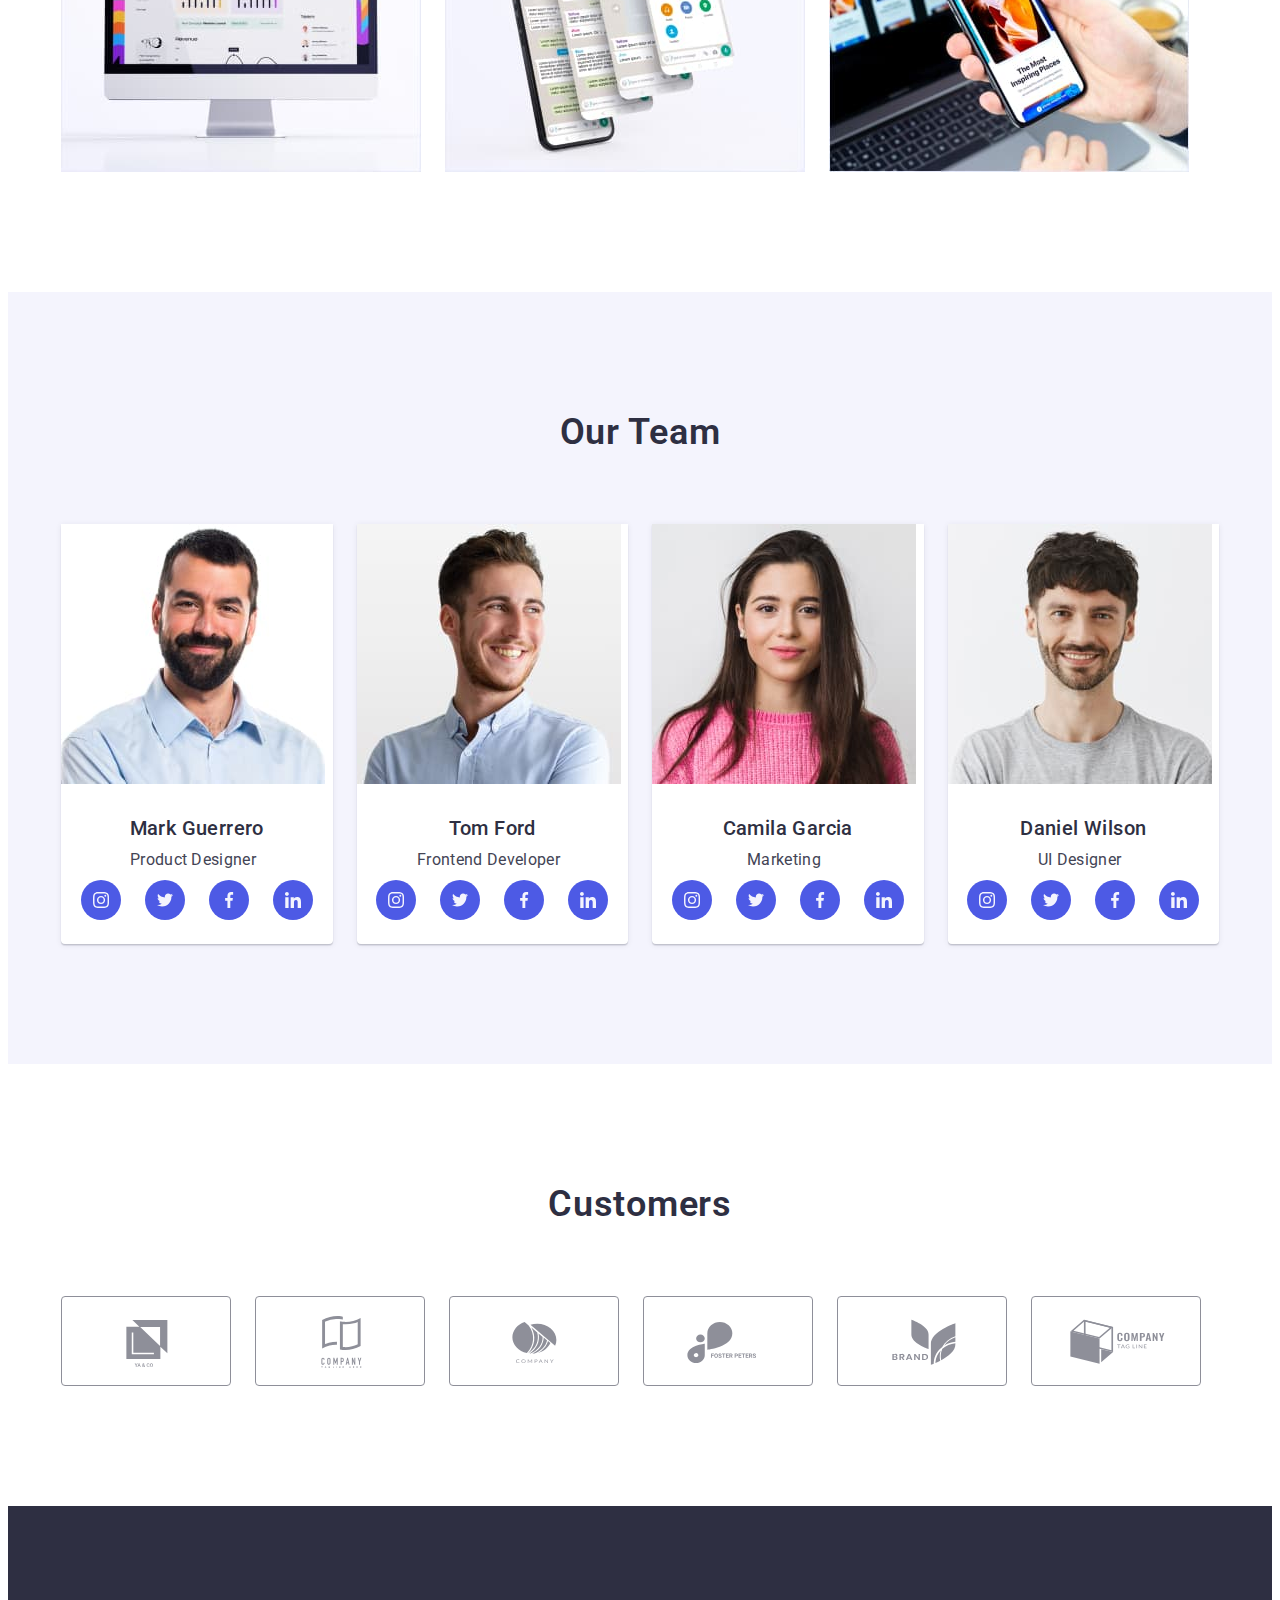
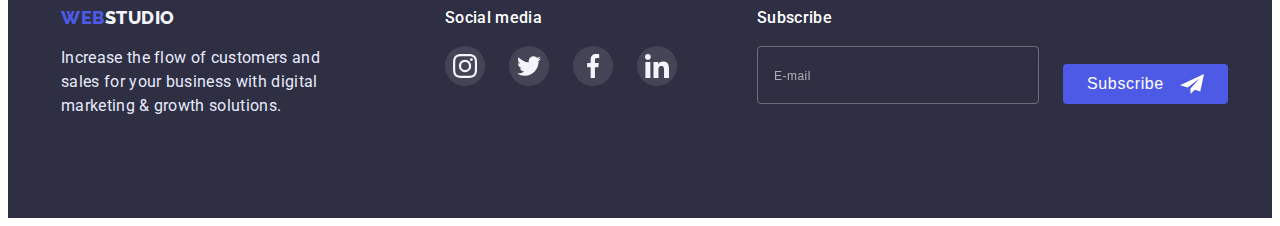
==== commit 6f0f6646: "second commit" ====
--- a/index.html
+++ b/index.html
@@ -45,9 +45,88 @@
         </nav>
         <!---------- Mobile ---------->
         <div class="menu-container js-menu-container" id="mobile-menu">
-          <button class="mobile-btn-modal-close js-close-menu"></button>
+          <button
+            class="mobile-btn-modal-close js-close-menu"
+            aria-expanded="false"
+            aria-controls="mobile-menu"
+            type="button"
+          >
+            <svg class="svg-close">
+              <use href="./images/icons.svg#icon-close"></use>
+            </svg>
+          </button>
+          <div class="mobile-menu">
+            <ul class="mobile-menu-list list">
+              <li class="menu-item">
+                <a
+                  href="./index.html"
+                  class="mobile-menu-link mobile-pages link"
+                  >Studio</a
+                >
+              </li>
+              <li class="menu-item">
+                <a href="./index.html" class="mobile-menu-link link"
+                  >Portfolio</a
+                >
+              </li>
+              <li class="menu-item">
+                <a href="#" class="mobile-menu-link link">Contacts</a>
+              </li>
+            </ul>
+            <address class="mobile-address">
+              <ul class="contact list">
+                <li class="contact-item">
+                  <a href="tel:+110001111111" class="contact-item-number link"
+                    >+11 (000) 111-11-11</a
+                  >
+                </li>
+                <li class="contact-item">
+                  <a
+                    href="mailto:info@devstudio.com"
+                    class="contact-item-mail link"
+                    >info@devstudio.com</a
+                  >
+                </li>
+              </ul>
+              <ul class="mobile-list-icon list">
+                <li>
+                  <a href="#" class="icon-container">
+                    <svg width="24" height="24">
+                      <use href="./images/icons.svg#icon-instagram"></use>
+                    </svg>
+                  </a>
+                </li>
+                <li>
+                  <a href="#" class="icon-container">
+                    <svg width="24" height="24">
+                      <use href="./images/icons.svg#icon-twitter"></use>
+                    </svg>
+                  </a>
+                </li>
+                <li>
+                  <a href="#" class="icon-container">
+                    <svg width="24" height="24">
+                      <use href="./images/icons.svg#icon-facebook"></use>
+                    </svg>
+                  </a>
+                </li>
+                <li>
+                  <a href="#" class="icon-container">
+                    <svg width="24" height="24">
+                      <use href="./images/icons.svg#icon-linkedin"></use>
+                    </svg>
+                  </a>
+                </li>
+              </ul>
+            </address>
+          </div>
         </div>
         <!---------- /Mobile ---------->
+        <button type="button" class="header-btn js-open-menu">
+          <svg class="header-btn-svg" height="32" width="32">
+            <use href="./images/icons.svg#icon-menu"></use>
+          </svg>
+        </button>
         <address class="address">
           <ul class="contact list">
             <li class="contact-item">
@@ -534,5 +613,6 @@
       </div>
     </div>
     <script src="./js/modal.js"></script>
+    <script src="./js/mobile-menu.js"></script>
   </body>
 </html>
--- a/css/styles.css
+++ b/css/styles.css
@@ -40,10 +40,6 @@
 
 .link {
   text-decoration: none;
-}
-
-.address {
-  margin-left: auto;
 }
 
 .visually-hidden {
@@ -84,6 +80,20 @@
   row-gap: 48px;
 }
 
+@media screen and (min-width: 320px) {
+  .section {
+    padding-top: 96px;
+    padding-bottom: 96px;
+  }
+}
+
+@media screen and (min-width: 1200px) {
+  .section {
+    padding-top: 120px;
+    padding-bottom: 120px;
+  }
+}
+
 /* --Logo-- */
 
 .logo {
@@ -104,7 +114,111 @@
   color: var(--main-light-color);
 }
 
+/* --Header-Menu-- */
+
+@media screen and (max-width: 767px) {
+  .menu {
+    display: none;
+  }
+  .address {
+    display: none;
+  }
+  .container {
+    width: 100%;
+    margin: 0 auto;
+    padding: 0 16px;
+  }
+  .menu-container {
+    width: 100%;
+    height: 100vh;
+    background-color: #ffffff;
+    position: fixed;
+    top: 0;
+    left: 0;
+    overflow: scroll;
+    z-index: 999;
+    padding-top: 80px;
+    padding: 40px;
+    background-color: #ffffff;
+    transform: translateX(100%);
+    transition: transform 250ms ease-in-out;
+  }
+  .menu-container.is-open {
+    transform: translateX(0);
+  }
+  .mobile-btn-modal-close {
+    position: absolute;
+    top: 40px;
+    right: 40px;
+    border-radius: 50%;
+    height: 24px;
+    width: 24%;
+    border: 1px solid rgba(0, 0, 0, 0.1);
+    background-color: var(--social);
+    display: flex;
+    justify-content: center;
+    align-items: center;
+    transition: background-color var(--function);
+  }
+  .mobile-menu {
+    height: 100%;
+    display: flex;
+    flex-direction: column;
+    justify-content: space-between;
+    transform: translate(0);
+  }
+  .mobile-menu-list {
+    display: flex;
+    flex-direction: column;
+    row-gap: 40px;
+  }
+  .menu-item {
+  }
+  .mobile-menu-link {
+  }
+  .mobile-pages {
+    color: var(--hover-color);
+  }
+  .mobile-address {
+  }
+  .contact {
+    display: flex;
+    column-gap: 24px;
+  }
+  .contact-item {
+    margin-right: 40px;
+  }
+  .contact-item-number {
+  }
+  .contact-item-mail {
+  }
+  .mobile-list-icon {
+    display: flex;
+    column-gap: 56px;
+    margin-top: 48px;
+  }
+  .header-btn {
+    border: none;
+    background-color: transparent;
+    height: 32px;
+    padding: 0;
+  }
+  .header-btn-svg {
+    fill: var(--main-dark-color);
+  }
+}
+
+@media screen and (max-width: 376px) {
+  .mobile-list-icon {
+    column-gap: 15%;
+  }
+}
+
 /* --Nav-- */
+
+.address {
+  margin-left: auto;
+}
 
 .header {
   border-bottom: 1px solid #e7e9fc;
@@ -550,8 +664,11 @@
 .backdrop {
   position: fixed;
   top: 0;
+  left: 0;
+  z-index: 100;
   width: 100%;
   height: 100%;
+  overflow: scroll;
   background-color: rgba(46, 47, 66, 0.4);
   transition: opacity var(--function), visibility var(--function);
 }
@@ -575,6 +692,19 @@
   border-radius: 4px;
   padding: 72px 24px 24px 24px;
   transition: transform 300ms linear;
+}
+@media screen and (max-width: 425px) {
+  .modal {
+    top: 10%;
+    left: 60%;
+    transform: translate(-50%, 0) scale(1);
+  }
+}
+@media screen and (min-width: 426px) {
+  .modal {
+    top: 10%;
+    transform: translate(-50%, 0) scale(1);
+  }
 }
 
 .backdrop.is-hidden .modal {
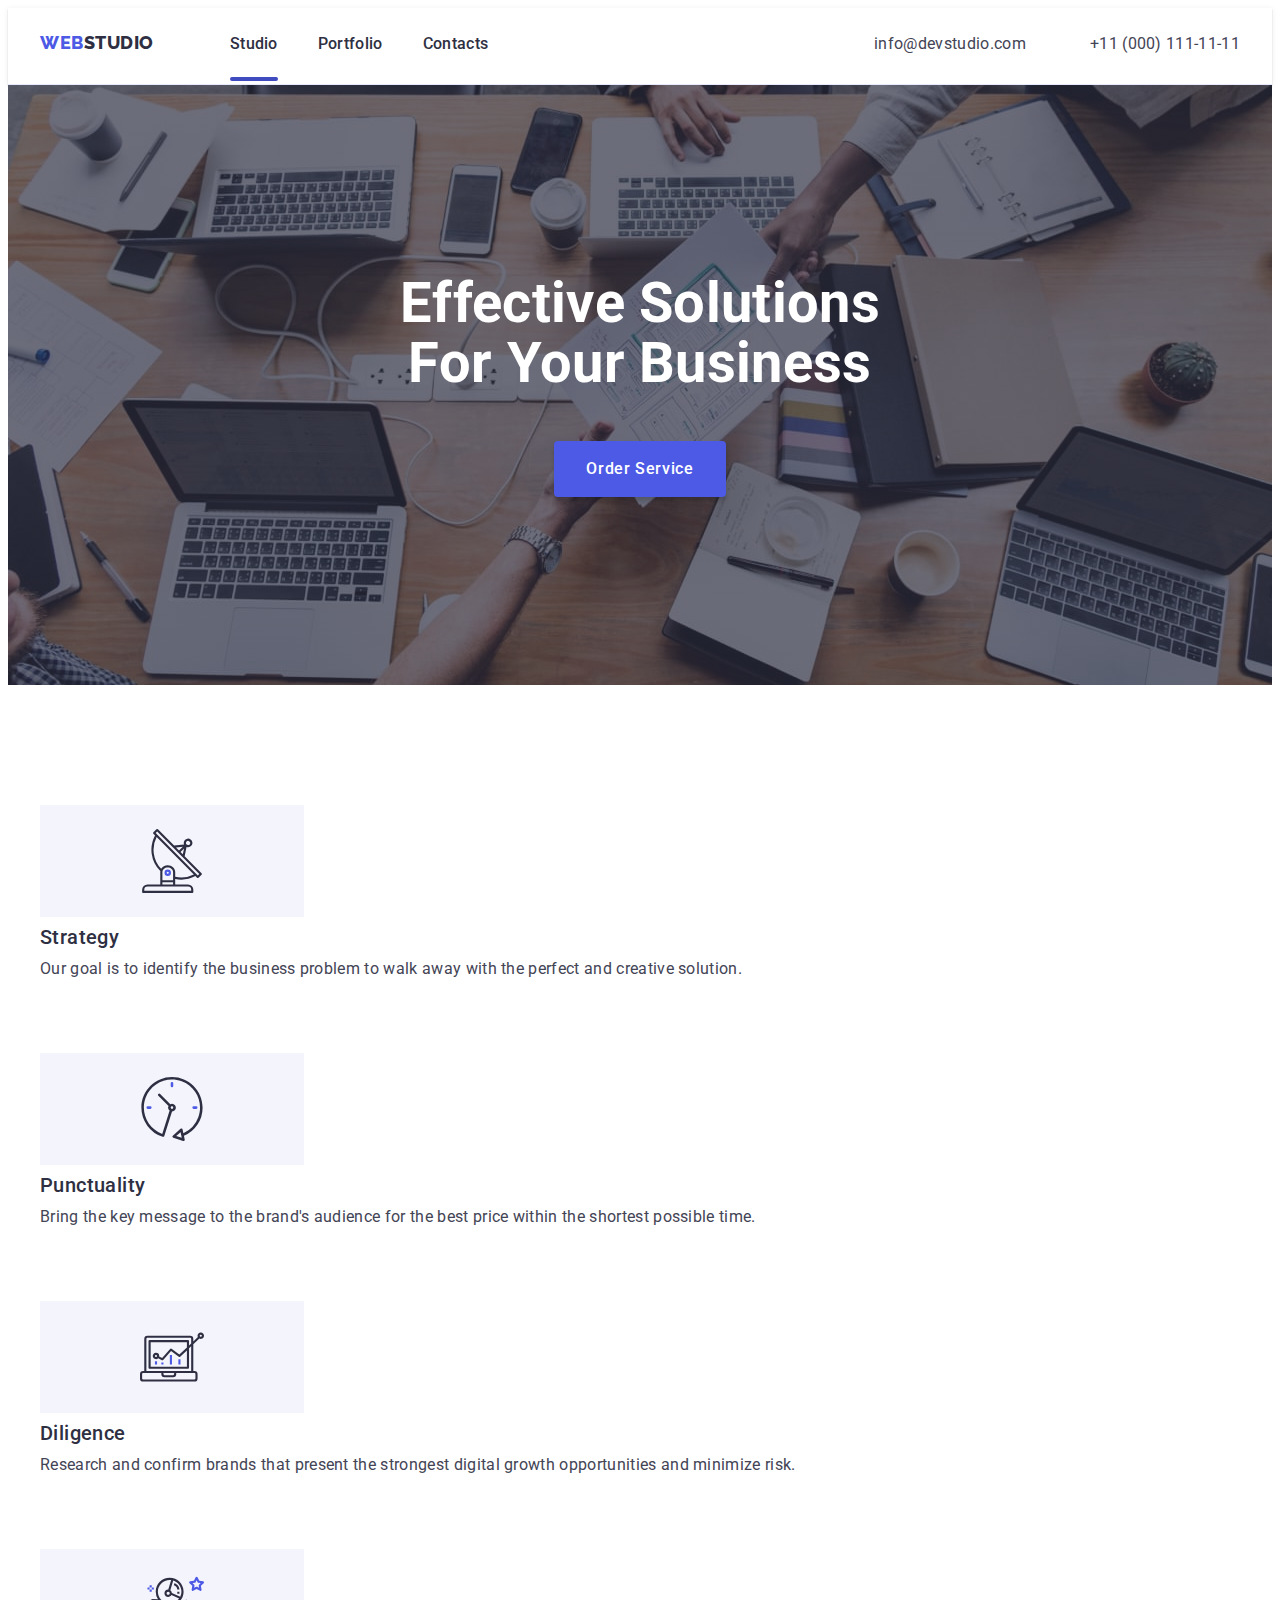
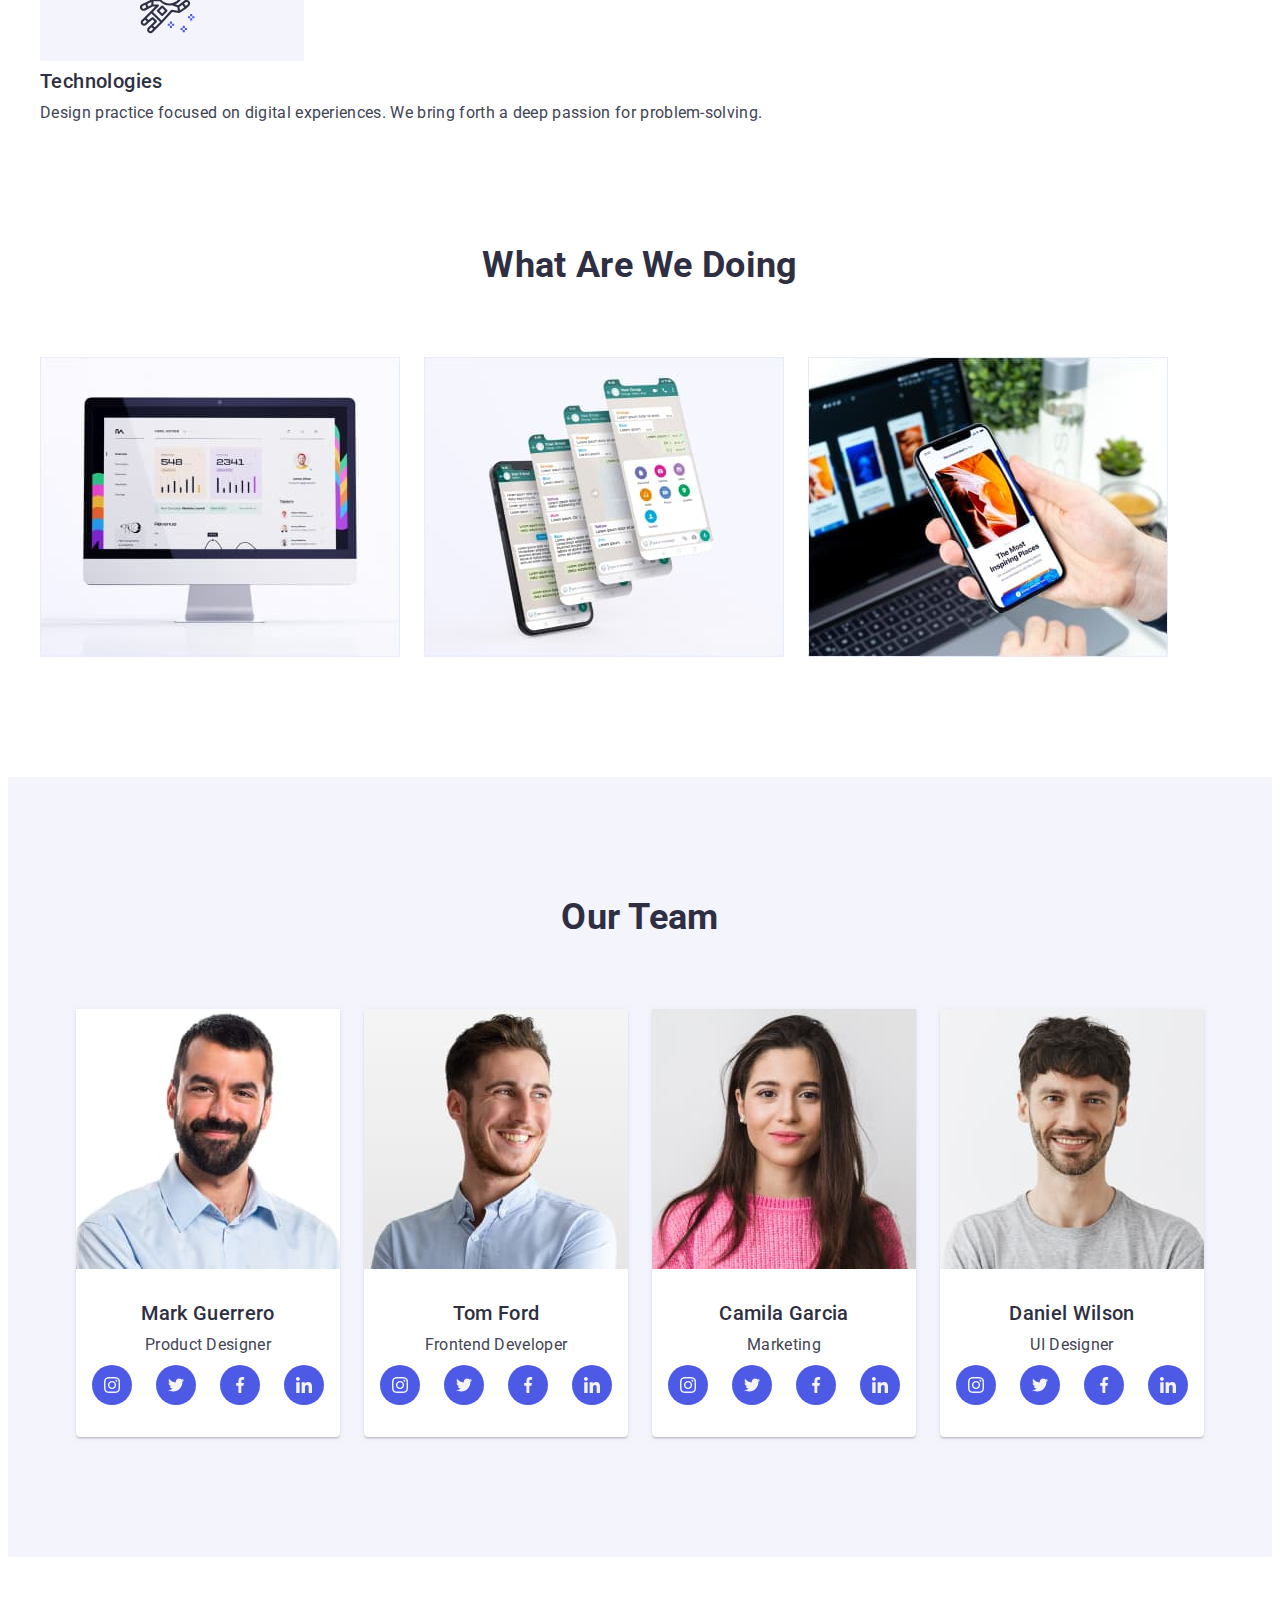
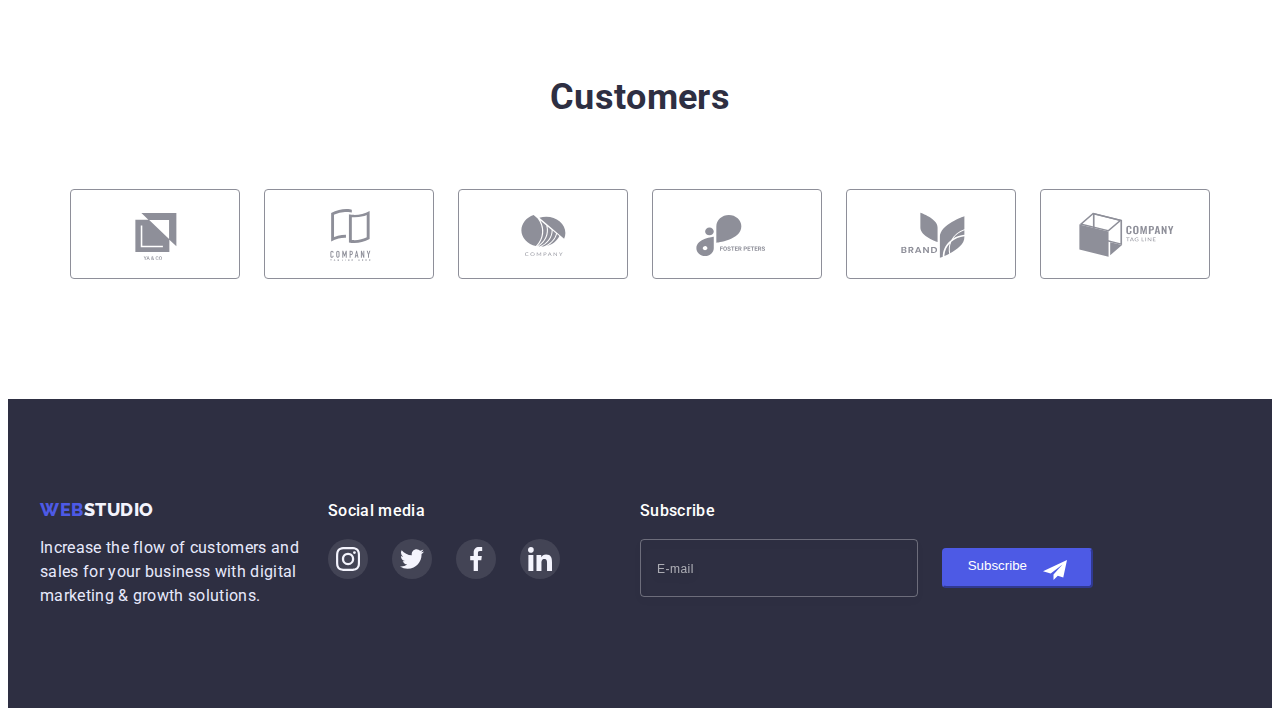
==== commit bf9e4afb: "third commit" ====
--- a/index.html
+++ b/index.html
@@ -28,17 +28,17 @@
             ><span class="accent">Web</span>Studio</a
           >
           <ul class="menu list">
-            <li class="menu-item">
+            <li>
               <a class="menu-item-link link current" href="./index.html"
                 >Studio</a
               >
             </li>
-            <li class="menu-item">
+            <li>
               <a class="menu-item-link link" href="./portfolio.html"
                 >Portfolio</a
               >
             </li>
-            <li class="menu-item">
+            <li>
               <a class="menu-item-link link" href="#">Contacts</a>
             </li>
           </ul>
@@ -57,19 +57,19 @@
           </button>
           <div class="mobile-menu">
             <ul class="mobile-menu-list list">
-              <li class="menu-item">
+              <li>
                 <a
                   href="./index.html"
-                  class="mobile-menu-link mobile-pages link"
+                  class="mobile-menu-link mobile-active-page link"
                   >Studio</a
                 >
               </li>
-              <li class="menu-item">
+              <li>
                 <a href="./index.html" class="mobile-menu-link link"
                   >Portfolio</a
                 >
               </li>
-              <li class="menu-item">
+              <li>
                 <a href="#" class="mobile-menu-link link">Contacts</a>
               </li>
             </ul>
@@ -90,28 +90,28 @@
               </ul>
               <ul class="mobile-list-icon list">
                 <li>
-                  <a href="#" class="icon-container">
+                  <a href="#" class="team-soc-link">
                     <svg width="24" height="24">
                       <use href="./images/icons.svg#icon-instagram"></use>
                     </svg>
                   </a>
                 </li>
                 <li>
-                  <a href="#" class="icon-container">
+                  <a href="#" class="team-soc-link">
                     <svg width="24" height="24">
                       <use href="./images/icons.svg#icon-twitter"></use>
                     </svg>
                   </a>
                 </li>
                 <li>
-                  <a href="#" class="icon-container">
+                  <a href="#" class="team-soc-link">
                     <svg width="24" height="24">
                       <use href="./images/icons.svg#icon-facebook"></use>
                     </svg>
                   </a>
                 </li>
                 <li>
-                  <a href="#" class="icon-container">
+                  <a href="#" class="team-soc-link">
                     <svg width="24" height="24">
                       <use href="./images/icons.svg#icon-linkedin"></use>
                     </svg>
@@ -155,51 +155,51 @@
       <section class="section">
         <div class="container">
           <h2 class="visually-hidden">Feature</h2>
-          <ul class="list">
-            <li>
-              <a class="main-svg" href>
-                <svg width="64" height="64">
+          <ul class="section-astronaut list">
+            <li>
+              <a class="main-svg-link" href="">
+                <svg class="main-svg">
                   <use href="./images/icons.svg#icon-antenna"></use>
                 </svg>
               </a>
-              <h3 class="list-title">Strategy</h3>
-              <p class="text">
+              <h3 class="astronaut-list-title">Strategy</h3>
+              <p class="astronaut-text">
                 Our goal is to identify the business problem to walk away with
                 the perfect and creative solution.
               </p>
             </li>
             <li>
-              <a class="main-svg" href>
-                <svg width="64" height="64">
+              <a class="main-svg-link" href>
+                <svg class="main-svg">
                   <use href="./images/icons.svg#icon-clock"></use>
                 </svg>
               </a>
-              <h3 class="list-title">Punctuality</h3>
-              <p class="text">
+              <h3 class="astronaut-list-title">Punctuality</h3>
+              <p class="astronaut-text">
                 Bring the key message to the brand's audience for the best price
                 within the shortest possible time.
               </p>
             </li>
             <li>
-              <a class="main-svg" href>
-                <svg width="64" height="64">
+              <a class="main-svg-link" href>
+                <svg class="main-svg">
                   <use href="./images/icons.svg#icon-diagram"></use>
                 </svg>
               </a>
-              <h3 class="list-title">Diligence</h3>
-              <p class="text">
+              <h3 class="astronaut-list-title">Diligence</h3>
+              <p class="astronaut-text">
                 Research and confirm brands that present the strongest digital
                 growth opportunities and minimize risk.
               </p>
             </li>
             <li>
-              <a class="main-svg" href>
-                <svg width="64" height="64">
+              <a class="main-svg-link" href>
+                <svg class="main-svg">
                   <use href="./images/icons.svg#icon-astronaut"></use>
                 </svg>
               </a>
-              <h3 class="list-title">Technologies</h3>
-              <p class="text">
+              <h3 class="astronaut-list-title">Technologies</h3>
+              <p class="astronaut-text">
                 Design practice focused on digital experiences. We bring forth a
                 deep passion for problem-solving.
               </p>
@@ -210,7 +210,7 @@
       <section class="section-img">
         <div class="container">
           <h2 class="title">What are we doing</h2>
-          <ul class="list">
+          <ul class="section-img-list list">
             <li>
               <img
                 class="img"
@@ -244,7 +244,7 @@
       <section class="team-list section">
         <div class="container">
           <h2 class="title">Our Team</h2>
-          <ul class="list">
+          <ul class="team-card-list list">
             <li class="team team-item">
               <img
                 class="img"
@@ -257,30 +257,30 @@
                 <h3 class="list-title">Mark Guerrero</h3>
                 <p class="text">Product Designer</p>
                 <ul class="team-soc-list list">
-                  <li class="team-soc-item">
-                    <a class="team-soc-link link" href>
-                      <svg class="team-soc-icon" width="16" height="16">
+                  <li>
+                    <a class="team-soc-link link" href="#">
+                      <svg class="team-soc-icon">
                         <use href="./images/icons.svg#icon-instagram"></use>
                       </svg>
                     </a>
                   </li>
-                  <li class="team-soc-item">
-                    <a class="team-soc-link link" href>
-                      <svg class="team-soc-icon" width="16" height="16">
+                  <li>
+                    <a class="team-soc-link link" href="#">
+                      <svg class="team-soc-icon">
                         <use href="./images/icons.svg#icon-twitter"></use>
                       </svg>
                     </a>
                   </li>
-                  <li class="team-soc-item">
-                    <a class="team-soc-link link" href>
-                      <svg class="team-soc-icon" width="16" height="16">
+                  <li>
+                    <a class="team-soc-link link" href="#">
+                      <svg class="team-soc-icon">
                         <use href="./images/icons.svg#icon-facebook"></use>
                       </svg>
                     </a>
                   </li>
-                  <li class="team-soc-item">
-                    <a class="team-soc-link link" href>
-                      <svg class="team-soc-icon" width="16" height="16">
+                  <li>
+                    <a class="team-soc-link link" href="#">
+                      <svg class="team-soc-icon">
                         <use href="./images/icons.svg#icon-linkedin"></use>
                       </svg>
                     </a>
@@ -300,30 +300,30 @@
                 <h3 class="list-title">Tom Ford</h3>
                 <p class="text">Frontend Developer</p>
                 <ul class="team-soc-list list">
-                  <li class="team-soc-item">
-                    <a class="team-soc-link link" href>
-                      <svg class="team-soc-icon" width="16" height="16">
+                  <li>
+                    <a class="team-soc-link link" href="#">
+                      <svg class="team-soc-icon">
                         <use href="./images/icons.svg#icon-instagram"></use>
                       </svg>
                     </a>
                   </li>
-                  <li class="team-soc-item">
-                    <a class="team-soc-link link" href>
-                      <svg class="team-soc-icon" width="16" height="16">
+                  <li>
+                    <a class="team-soc-link link" href="#">
+                      <svg class="team-soc-icon">
                         <use href="./images/icons.svg#icon-twitter"></use>
                       </svg>
                     </a>
                   </li>
-                  <li class="team-soc-item">
-                    <a class="team-soc-link link" href>
-                      <svg class="team-soc-icon" width="16" height="16">
+                  <li>
+                    <a class="team-soc-link link" href="#">
+                      <svg class="team-soc-icon">
                         <use href="./images/icons.svg#icon-facebook"></use>
                       </svg>
                     </a>
                   </li>
-                  <li class="team-soc-item">
-                    <a class="team-soc-link link" href>
-                      <svg class="team-soc-icon" width="16" height="16">
+                  <li>
+                    <a class="team-soc-link link" href="#">
+                      <svg class="team-soc-icon">
                         <use href="./images/icons.svg#icon-linkedin"></use>
                       </svg>
                     </a>
@@ -343,30 +343,30 @@
                 <h3 class="list-title">Camila Garcia</h3>
                 <p class="text">Marketing</p>
                 <ul class="team-soc-list list">
-                  <li class="team-soc-item">
-                    <a class="team-soc-link link" href>
-                      <svg class="team-soc-icon" width="16" height="16">
+                  <li>
+                    <a class="team-soc-link link" href="#">
+                      <svg class="team-soc-icon">
                         <use href="./images/icons.svg#icon-instagram"></use>
                       </svg>
                     </a>
                   </li>
-                  <li class="team-soc-item">
-                    <a class="team-soc-link link" href>
-                      <svg class="team-soc-icon" width="16" height="16">
+                  <li>
+                    <a class="team-soc-link link" href="#">
+                      <svg class="team-soc-icon">
                         <use href="./images/icons.svg#icon-twitter"></use>
                       </svg>
                     </a>
                   </li>
-                  <li class="team-soc-item">
-                    <a class="team-soc-link link" href>
-                      <svg class="team-soc-icon" width="16" height="16">
+                  <li>
+                    <a class="team-soc-link link" href="#">
+                      <svg class="team-soc-icon">
                         <use href="./images/icons.svg#icon-facebook"></use>
                       </svg>
                     </a>
                   </li>
-                  <li class="team-soc-item">
-                    <a class="team-soc-link link" href>
-                      <svg class="team-soc-icon" width="16" height="16">
+                  <li>
+                    <a class="team-soc-link link" href="#">
+                      <svg class="team-soc-icon">
                         <use href="./images/icons.svg#icon-linkedin"></use>
                       </svg>
                     </a>
@@ -386,30 +386,30 @@
                 <h3 class="list-title">Daniel Wilson</h3>
                 <p class="text">UI Designer</p>
                 <ul class="team-soc-list list">
-                  <li class="team-soc-item">
-                    <a class="team-soc-link link" href>
-                      <svg class="team-soc-icon" width="16" height="16">
+                  <li>
+                    <a class="team-soc-link link" href="#">
+                      <svg class="team-soc-icon">
                         <use href="./images/icons.svg#icon-instagram"></use>
                       </svg>
                     </a>
                   </li>
-                  <li class="team-soc-item">
-                    <a class="team-soc-link link" href>
-                      <svg class="team-soc-icon" width="16" height="16">
+                  <li>
+                    <a class="team-soc-link link" href="#">
+                      <svg class="team-soc-icon">
                         <use href="./images/icons.svg#icon-twitter"></use>
                       </svg>
                     </a>
                   </li>
-                  <li class="team-soc-item">
-                    <a class="team-soc-link link" href>
-                      <svg class="team-soc-icon" width="16" height="16">
+                  <li>
+                    <a class="team-soc-link link" href="#">
+                      <svg class="team-soc-icon">
                         <use href="./images/icons.svg#icon-facebook"></use>
                       </svg>
                     </a>
                   </li>
-                  <li class="team-soc-item">
-                    <a class="team-soc-link link" href>
-                      <svg class="team-soc-icon" width="16" height="16">
+                  <li>
+                    <a class="team-soc-link link" href="#">
+                      <svg class="team-soc-icon">
                         <use href="./images/icons.svg#icon-linkedin"></use>
                       </svg>
                     </a>
@@ -473,7 +473,7 @@
     <footer class="footer">
       <div class="container footer-container">
         <div>
-          <a class="logo link" href="./"
+          <a class="logo footer-logo link" href="./"
             ><span class="accent">Web</span
             ><span class="accent-light">Studio</span></a
           >
@@ -484,31 +484,31 @@
         </div>
         <div class="soc-media">
           <p class="media">Social media</p>
-          <ul class="list">
+          <ul class="soc-media-list list">
             <li>
               <a class="soc-link" href>
-                <svg class="soc-icon" width="24" height="24">
+                <svg class="soc-icon">
                   <use href="./images/icons.svg#icon-instagram"></use>
                 </svg>
               </a>
             </li>
             <li>
               <a class="soc-link" href>
-                <svg class="soc-icon" width="24" height="24">
+                <svg class="soc-icon">
                   <use href="./images/icons.svg#icon-twitter"></use>
                 </svg>
               </a>
             </li>
             <li>
               <a class="soc-link" href>
-                <svg class="soc-icon" width="24" height="24">
+                <svg class="soc-icon">
                   <use href="./images/icons.svg#icon-facebook"></use>
                 </svg>
               </a>
             </li>
             <li>
               <a class="soc-link" href>
-                <svg class="soc-icon" width="24" height="24">
+                <svg class="soc-icon">
                   <use href="./images/icons.svg#icon-linkedin"></use>
                 </svg>
               </a>
@@ -526,7 +526,7 @@
               placeholder="E-mail"
             />
             <button class="sub-btn" type="submit">
-              <p class="footer-sub-titel">Subscribe</p>
+              <p class="footer-sub-title">Subscribe</p>
               <svg class="sub-svg">
                 <use href="./images/icons.svg#icon-frame"></use>
               </svg>
--- a/css/styles.css
+++ b/css/styles.css
@@ -34,8 +34,6 @@
 
 .list {
   list-style: none;
-  display: flex;
-  column-gap: 24px;
 }
 
 .link {
@@ -55,29 +53,14 @@
   margin: -1px;
 }
 
-.section-img {
-  padding-bottom: 120px;
-}
-.section {
-  padding-top: 120px;
-  padding-bottom: 120px;
-}
-
 .img {
   display: block;
   height: auto;
 }
 
 .container {
-  max-width: 1158px;
   margin: 0 auto;
   padding: 0 15px;
-}
-
-.wrap {
-  flex-wrap: wrap;
-  margin-top: 72px;
-  row-gap: 48px;
 }
 
 @media screen and (min-width: 320px) {
@@ -100,7 +83,7 @@
   font-family: "Raleway";
   font-weight: 800;
   font-size: 18px;
-  line-height: calc(24 / 18);
+  line-height: calc(21 / 18);
   align-items: center;
   letter-spacing: 0.03em;
   text-transform: uppercase;
@@ -110,9 +93,6 @@
 .accent {
   color: var(--social);
 }
-.accent-light {
-  color: var(--main-light-color);
-}
 
 /* --Header-Menu-- */
 
@@ -127,6 +107,15 @@
     width: 100%;
     margin: 0 auto;
     padding: 0 16px;
+  }
+  .header-btn {
+    border: none;
+    background-color: transparent;
+    height: 32px;
+    padding: 0;
+  }
+  .header-btn-svg {
+    fill: var(--main-dark-color);
   }
   .menu-container {
     width: 100%;
@@ -154,7 +143,7 @@
     height: 24px;
     width: 24%;
     border: 1px solid rgba(0, 0, 0, 0.1);
-    background-color: var(--social);
+    background-color: #e7e9fc;
     display: flex;
     justify-content: center;
     align-items: center;
@@ -172,39 +161,39 @@
     flex-direction: column;
     row-gap: 40px;
   }
-  .menu-item {
-  }
   .mobile-menu-link {
-  }
-  .mobile-pages {
+    font-weight: 700;
+    font-size: 36px;
+    line-height: calc(40 / 36);
+    color: var(--main-dark-color);
+    position: relative;
+  }
+  .mobile-active-pages {
     color: var(--hover-color);
   }
-  .mobile-address {
-  }
-  .contact {
-    display: flex;
-    column-gap: 24px;
-  }
-  .contact-item {
-    margin-right: 40px;
+  .contact-item:first-child {
+    margin-bottom: 40px;
   }
   .contact-item-number {
+    font-weight: 600;
+    font-size: 36px;
+    line-height: 40px;
+    font-style: normal;
+    text-transform: capitalize;
+    color: var(--social);
   }
   .contact-item-mail {
+    font-weight: 600;
+    font-size: 36px;
+    line-height: 40px;
+    font-style: normal;
+    text-transform: capitalize;
+    color: var(--social);
   }
   .mobile-list-icon {
     display: flex;
     column-gap: 56px;
     margin-top: 48px;
-  }
-  .header-btn {
-    border: none;
-    background-color: transparent;
-    height: 32px;
-    padding: 0;
-  }
-  .header-btn-svg {
-    fill: var(--main-dark-color);
   }
 }
 
@@ -216,28 +205,113 @@
 
 /* --Nav-- */
 
-.address {
-  margin-left: auto;
-}
-
 .header {
   border-bottom: 1px solid #e7e9fc;
-  padding: 24px 0;
+  padding-top: 24px;
+  padding-bottom: 24px;
   box-shadow: 0px 2px 1px rgba(46, 47, 66, 0.08),
     0px 1px 1px rgba(46, 47, 66, 0.16), 0px 1px 6px rgba(46, 47, 66, 0.08);
 }
 .container-header {
   display: flex;
   align-items: center;
-}
-
-.nav-menu {
-  display: flex;
-}
-
-.menu {
-  margin-left: 76px;
-  display: flex;
+  justify-content: space-between;
+}
+
+@media screen and (min-width: 428px) {
+  .container {
+    max-width: 428px;
+  }
+}
+
+@media screen and (min-width: 767px) {
+  .header-btn {
+    display: none;
+  }
+  .menu-container {
+    display: none;
+  }
+  .header {
+    padding-bottom: 10px;
+  }
+  .container-header {
+    align-items: start;
+  }
+  .container {
+    max-width: 768px;
+  }
+  .nav-menu {
+    display: flex;
+  }
+  .menu {
+    display: flex;
+    margin-left: 120px;
+    column-gap: 40px;
+  }
+  .menu-item-link {
+    font-weight: 500;
+    font-size: 16px;
+    line-height: calc(24 / 16);
+    color: var(--main-dark-color);
+    position: relative;
+  }
+  .active-page::after {
+    content: "";
+    position: absolute;
+    display: block;
+    top: 42px;
+    width: 100%;
+    height: 4px;
+    background: var(--hover-color);
+    border-radius: 2px;
+  }
+  .contact-item-link {
+    font-style: normal;
+    font-size: 12px;
+    line-height: calc(16 / 12);
+    color: #434455;
+    transition: color var(--function);
+  }
+}
+
+@media screen and (min-width: 1200px) {
+  .container {
+    max-width: 1200px;
+  }
+  .header {
+    padding-bottom: 28px;
+  }
+  .menu {
+    margin-left: 76px;
+  }
+  .menu-item-link {
+    font-weight: 600;
+    transition: color var(--function);
+  }
+  .menu-item-link:hover,
+  .menu-item-link:focus {
+    color: var(--hover-color);
+  }
+  .address {
+    margin-left: auto;
+  }
+  .contact {
+    display: flex;
+    column-gap: 24px;
+  }
+  .contact-item:first-child {
+    margin-right: 40px;
+  }
+  .active-page::after {
+    top: 47px;
+  }
+  .contact-item-link {
+    font-size: 16px;
+    line-height: calc(24 / 16);
+  }
+  .contact-item-link:is(:hover, :focus) {
+    color: var(--hover-color);
+  }
 }
 
 .menu-item:not(:first-child) {
@@ -290,89 +364,253 @@
 /* --Hero-- */
 
 .hero {
-  background-color: #2e2f42;
-  background-image: linear-gradient(
-      rgba(46, 47, 66, 0.7),
-      rgba(46, 47, 66, 0.7)
-    ),
-    url(../images/hero-bg.jpg);
+  padding-top: 112px;
+  padding-bottom: 112px;
   background-repeat: no-repeat;
-  background-position: center;
-  background-size: 1440px, 1440px, cover;
-  padding-top: 188px;
-  padding-bottom: 188px;
-}
-
-.hero-title {
-  font-weight: 600;
-  font-size: 56px;
-  line-height: calc(60 / 56);
-  text-align: center;
-  color: #ffffff;
-  max-width: 490px;
-  margin: 0 auto 48px auto;
+  background-position: center center;
 }
 
 .hero-btn-center {
   text-align: center;
 }
 
-.hero-btn {
-  font-family: inherit;
-  background-color: var(--social);
-  font-weight: 500;
-  font-size: 16px;
-  line-height: calc(19 / 16);
-  letter-spacing: 0.04em;
-  color: #ffffff;
-  border-radius: 4px;
-  padding: 16px 32px;
-  min-width: 180px;
-  box-shadow: 0px 4px 4px rgba(0, 0, 0, 0.15);
-  border: 0;
-  transition: background-color var(--function);
-}
-.hero-btn:is(:focus, :hover) {
-  background-color: var(--hover-color);
+@media screen and (min-width: 320px) {
+  .hero {
+    background-image: linear-gradient(
+        rgba(46, 47, 66, 0.7),
+        rgba(46, 47, 66, 0.7)
+      ),
+      url(../images/mobile/mobile-hero-bg.jpg);
+    background-size: 428px, 428px;
+  }
+  .hero-title {
+    max-width: 318px;
+    font-weight: 700;
+    font-size: 36px;
+    line-height: calc(40 / 36);
+    text-align: center;
+    text-transform: capitalize;
+    color: #ffffff;
+    margin: 0 auto 72px auto;
+  }
+  .hero-btn {
+    font-family: inherit;
+    background-color: var(--social);
+    font-weight: 500;
+    font-size: 16px;
+    line-height: calc(24 / 16);
+    letter-spacing: 0.04em;
+    color: #ffffff;
+    border-radius: 4px;
+    padding: 16px 32px;
+    box-shadow: 0px 4px 4px rgba(0, 0, 0, 0.15);
+    min-width: 169px;
+    border: none;
+    transition: background-color var(--function);
+  }
+}
+
+@media (min-device-pixel-ratio: 2) and (min-width: 320px),
+  (min-resolution: 192dpi) and (min-width: 320px),
+  (min-resolution: 2dppx) and (min-width: 320px) {
+  .hero {
+    background-image: linear-gradient(
+        rgba(46, 47, 66, 0.7),
+        rgba(46, 47, 66, 0.7)
+      ),
+      url(../images/mobile/mobile-hero-bg@2x.jpg);
+  }
+}
+
+@media screen and (min-width: 429px) {
+  .hero {
+    background-image: linear-gradient(
+        rgba(46, 47, 66, 0.7),
+        rgba(46, 47, 66, 0.7)
+      ),
+      url(../images/tablet/tablet-hero-bg.jpg);
+    background-size: 768px, 768px;
+  }
+}
+
+@media screen and (min-width: 768px) {
+  .hero {
+    padding-bottom: 108px;
+  }
+  .hero-title {
+    max-width: 494px;
+    font-size: 56px;
+    line-height: calc(60 / 56);
+    margin-bottom: 40px;
+  }
+}
+
+@media (min-device-pixel-ratio: 2) and (min-width: 429px),
+  (min-resolution: 192dpi) and (min-width: 429px),
+  (min-resolution: 2dppx) and (min-width: 429px) {
+  .hero {
+    background-image: linear-gradient(
+        rgba(46, 47, 66, 0.7),
+        rgba(46, 47, 66, 0.7)
+      ),
+      url(../images/tablet/tablet-hero-bg@2x.jpg);
+  }
+}
+
+@media screen and (min-width: 769px) {
+  .hero {
+    background-image: linear-gradient(
+        rgba(46, 47, 66, 0.7),
+        rgba(46, 47, 66, 0.7)
+      ),
+      url(../images/hero-bg.jpg);
+    background-size: 1440px, 1440px, cover;
+  }
+}
+
+@media screen and (min-width: 1200px) {
+  .hero {
+    padding-top: 188px;
+    padding-bottom: 188px;
+  }
+  .hero-title {
+    margin-bottom: 48px;
+  }
+  .modal-btn:hover,
+  .hero-btn:is(:focus, :hover) {
+    background-color: var(--hover-color);
+  }
+}
+@media (min-device-pixel-ratio: 2) and (min-width: 769px),
+  (min-resolution: 192dpi) and (min-width: 769px),
+  (min-resolution: 2dppx) and (min-width: 769px) {
+  .hero {
+    background-image: linear-gradient(
+        rgba(46, 47, 66, 0.7),
+        rgba(46, 47, 66, 0.7)
+      ),
+      url(../images/hero-bg@2x.jpg);
+  }
+}
+
+/* --Astronaut-- */
+
+@media screen and (max-width: 1199px) {
+  .main-svg {
+    display: none;
+  }
+}
+
+@media screen and (min-width: 320px) {
+  .section-astronaut {
+    display: flex;
+    flex-wrap: wrap;
+    row-gap: 72px;
+  }
+  .astronaut-list-title {
+    font-weight: 700;
+    font-size: 36px;
+    line-height: calc(40 / 36);
+    letter-spacing: 0.02em;
+    text-align: center;
+    color: var(--main-dark-color);
+    margin-bottom: 8px;
+  }
+  .astronaut-text {
+    font-weight: 500;
+    font-size: 16px;
+    line-height: calc(24 / 16);
+    color: #434455;
+  }
+}
+
+@media screen and (min-width: 768px) {
+  .list-item {
+    width: 356px;
+  }
+  .section-astronaut {
+    column-gap: 24px;
+  }
+  .astronaut-list-title {
+    text-align: start;
+  }
+}
+
+@media screen and (min-width: 1200px) {
+  .list-item {
+    width: 264px;
+  }
+  .astronaut-list-title {
+    font-weight: 500;
+    font-size: 20px;
+    line-height: 24px;
+  }
+  .astronaut-text {
+    font-weight: 400;
+  }
+  .main-svg-link {
+    background-color: var(--main-light-color);
+    display: flex;
+    justify-content: center;
+    align-items: center;
+    height: 112px;
+    width: 264px;
+    margin-bottom: 8px;
+  }
+  .main-svg {
+    width: 64px;
+    height: 64px;
+  }
 }
 
 /* --Main Text-- */
 
-.main-svg {
-  background-color: #f4f4fd;
-  display: flex;
-  justify-content: center;
-  align-items: center;
-  height: 112px;
-  width: 264px;
-  margin-bottom: 8px;
-}
-
-.list-title {
-  font-style: normal;
-  font-weight: 500;
-  font-size: 20px;
-  line-height: calc(24 / 20);
-  letter-spacing: 0.02em;
-  color: var(--main-dark-color);
-  margin-bottom: 8px;
-}
-
-.text {
-  font-size: 16px;
-  line-height: calc(24 / 16);
-  width: 264px;
-}
-
-.title {
-  font-weight: 600;
-  font-size: 36px;
-  line-height: calc(40 / 36);
-  letter-spacing: 0.02em;
-  text-align: center;
-  text-transform: capitalize;
-  color: var(--main-dark-color);
-  margin-bottom: 72px;
+@media screen and (max-width: 1199px) {
+  .section-img {
+    display: none;
+  }
+  .section-img-list {
+    display: none;
+  }
+}
+
+@media screen and (min-width: 1200px) {
+  .section-img {
+    padding-bottom: 120px;
+  }
+  .section-img-list {
+    display: flex;
+    column-gap: 24px;
+  }
+}
+
+@media screen and (min-width: 320px) {
+  .title {
+    font-weight: 700;
+    font-size: 36px;
+    line-height: calc(40 / 36);
+    text-align: center;
+    text-transform: capitalize;
+    margin-bottom: 72px;
+    color: var(--main-dark-color);
+  }
+  .list-title {
+    font-weight: 500;
+    font-size: 20px;
+    line-height: calc(24 / 20);
+    color: var(--main-dark-color);
+    margin-bottom: 8px;
+  }
+  .text {
+    font-size: 16px;
+    line-height: calc(24 / 16);
+  }
+}
+
+@media screen and (min-width: 1200px) {
+  .text {
+    font-weight: 400;
+  }
 }
 
 /* --Team-- */
@@ -381,92 +619,119 @@
   background-color: var(--main-light-color);
 }
 
-.team-item {
-  flex-basis: calc((100% - 72px) / 4);
-}
-
-.team {
-  background-color: #fff;
-  box-shadow: 0px 1px 6px rgba(46, 47, 66, 0.08),
-    0px 1px 1px rgba(46, 47, 66, 0.16), 0px 2px 1px rgba(46, 47, 66, 0.08);
-  border-radius: 0px 0px 4px 4px;
-}
-
-.team-text {
-  padding-top: 32px;
-  padding-bottom: 32px;
-  text-align: center;
-}
-
-.team-soc-list {
-  display: flex;
-  justify-content: center;
-  gap: 24px;
-}
-
-.team-soc-item {
-  width: 40px;
-  height: 40px;
-}
-
-.team-soc-link {
-  width: 100%;
-  height: 100%;
-  display: flex;
-  border-radius: 50%;
-  margin-top: 8px;
-  background-color: var(--social);
-  align-items: center;
-  justify-content: center;
-  transition: background-color var(--function);
-}
-.team-soc-link:is(:focus, :hover) {
-  background-color: var(--hover-color);
-}
-
-/* --customers-- */
-
-.customers-list {
-  margin: 0 auto;
-}
-
-.customers-link {
-  display: flex;
-  justify-content: center;
-  align-items: center;
-  border: 1px solid var(--text-subt);
-  fill: var(--text-subt);
-  border-radius: 4px;
-  width: 168px;
-  height: 88px;
-  transition: border-color var(--function);
-}
-.customers-link:is(:focus, :hover) {
-  border-color: var(--hover-color);
-}
-.customers-link:is(:focus, :hover) svg {
-  fill: var(--hover-color);
-}
-
-.customers-icon {
-  transition: fill var(--function);
-}
-
-/* --breadcrumbs-- */
+@media screen and (min-width: 320px) {
+  .team {
+    background-color: #ffffff;
+    box-shadow: 0px 1px 6px rgba(46, 47, 66, 0.08),
+      0px 1px 1px rgba(46, 47, 66, 0.16), 0px 2px 1px rgba(46, 47, 66, 0.08);
+    border-radius: 0px 0px 4px 4px;
+  }
+  .team-card-list {
+    display: flex;
+    flex-wrap: wrap;
+    row-gap: 72px;
+    justify-content: center;
+  }
+  .team-text {
+    padding-top: 32px;
+    padding-bottom: 32px;
+    text-align: center;
+  }
+  .team-soc-list {
+    display: flex;
+    column-gap: 24px;
+    justify-content: center;
+    margin-top: 8px;
+  }
+  .team-soc-link {
+    display: flex;
+    justify-content: center;
+    align-items: center;
+    fill: var(--main-light-color);
+    background-color: var(--social);
+    border-radius: 50%;
+    height: 40px;
+    width: 40px;
+    transition: background-color var(--function);
+  }
+  .team-soc-icon {
+    width: 16px;
+    height: 16px;
+  }
+}
+
+@media screen and (min-width: 768px) {
+  .team-card-list {
+    row-gap: 64px;
+    column-gap: 24px;
+  }
+}
+
+@media screen and (min-width: 1200px) {
+  .team-soc-link:is(:focus, :hover) {
+    background-color: var(--hover-color);
+  }
+}
+
+/* --Customers-- */
+
+@media screen and (min-width: 320px) {
+  .customers-list {
+    display: flex;
+    flex-wrap: wrap;
+    justify-content: center;
+    column-gap: 16px;
+    row-gap: 72px;
+  }
+  .customers-icon {
+    height: 56px;
+    width: 104px;
+    transition: fill var(--function);
+  }
+  .customers-link {
+    display: flex;
+    justify-content: center;
+    align-items: center;
+    border: 1px solid var(--text-subt);
+    fill: var(--text-subt);
+    border-radius: 4px;
+    width: 190px;
+    height: 88px;
+    transition: border-color var(--function);
+  }
+  .customers-link:is(:focus, :hover) {
+    border-color: var(--hover-color);
+    fill: var(--hover-color);
+  }
+}
+
+@media screen and (min-width: 768px) {
+  .customers-list {
+    column-gap: 24px;
+  }
+  .customers-link {
+    width: 168px;
+  }
+}
+
+/* --Breadcrumbs-- */
 
 .breadcrumbs {
   padding-top: 100px;
   padding-bottom: 120px;
 }
 
-.breadcrumbs-text {
-  padding-left: 16px;
-  padding-top: 32px;
-  padding-bottom: 32px;
-}
-
 .breadcrumbs-list {
-  justify-content: center;
+  display: flex;
+  flex-wrap: wrap;
+  column-gap: 24px;
+  row-gap: 16px;
+}
+
+@media screen and (min-width: 768px) {
+  .breadcrumbs-list {
+    justify-content: center;
+  }
 }
 
 .breadcrumbs-btn {
@@ -493,25 +758,36 @@
     0px 2px 2px rgba(0, 0, 0, 0.12);
 }
 
-.breadcrumbs-border {
-  border-bottom: 1px solid #e7e9fc;
-  border-left: 1px solid #e7e9fc;
-  border-right: 1px solid #e7e9fc;
+.wrap {
+  display: flex;
+  justify-content: center;
+  flex-wrap: wrap;
+  margin-top: 72px;
+  row-gap: 48px;
+  column-gap: 24px;
+}
+
+@media screen and (min-width: 768px) {
+  .wrap {
+    justify-content: start;
+  }
 }
 
 .picture {
-  box-shadow: 0px 1px 6px rgba(46, 47, 66, 0.08);
+  flex-basis: calc((100% - 96px) / 3);
+  cursor: pointer;
   transition: box-shadow var(--function);
 }
 
-.picture:is(:focus, :hover) {
-  box-shadow: 0px 1px 6px rgba(46, 47, 66, 0.08),
-    0px 1px 1px rgba(46, 47, 66, 0.16), 0px 2px 1px rgba(46, 47, 66, 0.08);
-  cursor: pointer;
-}
-
-.picture-link:is(:focus, :hover) .overlay {
-  transform: translate(0, 0);
+@media screen and (min-width: 1200px) {
+  .picture:is(:focus, :hover) {
+    box-shadow: 0px 1px 6px rgba(46, 47, 66, 0.08),
+      0px 1px 1px rgba(46, 47, 66, 0.16), 0px 2px 1px rgba(46, 47, 66, 0.08);
+    cursor: pointer;
+  }
+  .picture-link:is(:focus, :hover) .overlay {
+    transform: translate(0, 0);
+  }
 }
 
 .hidden-list {
@@ -533,130 +809,191 @@
 }
 
 .overlay-text {
-  font-weight: 400;
   font-size: 16px;
   line-height: calc(24 / 16);
-  letter-spacing: 0.02em;
-  color: #f4f4fd;
+  color: var(--main-light-color);
+}
+
+.breadcrumbs-text {
+  padding-left: 16px;
+  padding-top: 32px;
+  padding-bottom: 32px;
+  border: 1px solid #e7e9fc;
+  border-top: 0;
 }
 
 /* --Footer-- */
 
-.footer {
-  background-color: var(--main-dark-color);
-  padding: 100px 0;
-}
-
-.footer-container {
-  display: flex;
-}
-
-.footer-text {
-  color: #e7e9fc;
-  margin-top: 16px;
-  width: 264px;
-}
-
-.soc-media {
-  margin-left: 120px;
-}
-
-.media {
-  color: #ffffff;
-  margin-bottom: 16px;
-  font-weight: 500;
-  font-size: 16px;
-  line-height: 24px;
-}
-
-.soc-link {
-  display: flex;
-  justify-content: center;
-  align-items: center;
-  fill: var(--main-light-color);
-  background-color: rgba(255, 255, 255, 0.1);
-  border-radius: 50%;
-  height: 40px;
-  width: 40px;
-  transition: background-color var(--function);
-}
-
-.soc-link:is(:focus, :hover) {
-  background-color: #31d0aa;
-}
-
-.footer-sub {
-  margin-left: 80px;
-}
-.footer-wraper {
-  display: flex;
-  align-items: center;
-  gap: 24px;
-}
-
-.user-mail-sub {
-  border: 1px solid rgba(255, 255, 255, 0.3);
-  filter: drop-shadow(0px 4px 4px rgba(0, 0, 0, 0.15));
-  background-color: transparent;
-  border-radius: 4px;
-  padding: 8px 0 8px 16px;
-  height: 40px;
-  width: 264px;
-  color: #ffffff;
-}
-
-.user-mail-sub::placeholder {
-  font-size: 12px;
-  line-height: 24px;
-  letter-spacing: 0.04em;
-  color: rgba(255, 255, 255, 0.6);
-}
-
-.footer-sub-label {
-  font-weight: 500;
-  font-size: 16px;
-  line-height: 24px;
-  letter-spacing: 0.02em;
-  color: #ffffff;
-  margin-bottom: 16px;
-}
-
-.sub-btn {
-  display: flex;
-  flex-direction: row;
-  justify-content: center;
-  align-self: end;
-  max-height: 40px;
-  gap: 16px;
-  padding: 8px 24px;
-  background: var(--social);
-  border: 0;
-  border-radius: 4px;
-  color: #ffffff;
-  transition: background-color var(--function), box-shadow var(--function),
-    border-color var(--function);
-}
-
-.footer-sub-titel {
-  font-weight: 500;
-  font-size: 16px;
-  line-height: calc(24 / 16);
-  display: flex;
-  align-items: center;
-  text-align: center;
-  letter-spacing: 0.04em;
-}
-
-.sub-btn:is(:hover, :focus) {
-  background-color: var(--hover-color);
-  box-shadow: 0px 4px 4px rgba(0, 0, 0, 0.15);
-  border-color: var(--hover-color);
-}
-
-.sub-svg {
-  height: 24px;
-  width: 24px;
-  fill: #ffffff;
+@media screen and (min-width: 320px) {
+  .footer {
+    background-color: var(--main-dark-color);
+    padding: 96px 0;
+  }
+  .footer-container {
+    display: flex;
+    flex-direction: column;
+    justify-content: center;
+    align-items: center;
+    row-gap: 72px;
+  }
+  .footer-logo {
+    display: flex;
+    justify-content: center;
+  }
+  .accent-light {
+    color: var(--main-light-color);
+  }
+  .footer-text {
+    font-size: 16px;
+    line-height: calc(24 / 16);
+    margin-top: 16px;
+    color: #e7e9fc;
+    width: 264px;
+  }
+  .media {
+    color: #ffffff;
+    margin-bottom: 16px;
+    font-weight: 500;
+    font-size: 16px;
+    line-height: calc(24 / 16);
+    text-align: center;
+  }
+  .soc-media-list {
+    display: flex;
+    column-gap: 16px;
+  }
+  .soc-link {
+    display: flex;
+    justify-content: center;
+    align-items: center;
+    fill: var(--main-light-color);
+    background-color: rgba(255, 255, 255, 0.1);
+    border-radius: 50%;
+    height: 40px;
+    width: 40px;
+    transition: background-color var(--function);
+  }
+  .soc-icon {
+    height: 24px;
+    width: 24px;
+  }
+  .footer-sub {
+    width: 100%;
+  }
+  .footer-sub-label {
+    font-weight: 500;
+    font-size: 16px;
+    line-height: 24px;
+    color: #ffffff;
+    margin-bottom: 16px;
+    text-align: center;
+  }
+  .user-mail-sub {
+    border: 1px solid rgba(255, 255, 255, 0.3);
+    filter: drop-shadow(0px 4px 4px rgba(0, 0, 0, 0.15));
+    background-color: transparent;
+    border-radius: 4px;
+    padding: 8px 0 8px 16px;
+    height: 40px;
+    width: 100%;
+    color: #ffffff;
+    margin-bottom: 16px;
+  }
+  .user-mail-sub::placeholder {
+    font-size: 12px;
+    line-height: 24px;
+    letter-spacing: 0.04em;
+    color: rgba(255, 255, 255, 0.6);
+  }
+  .sub-btn {
+    display: flex;
+    justify-content: center;
+    column-gap: 16px;
+    margin: 0 auto;
+    max-height: 40px;
+    padding: 8px 24px;
+    background: var(--social);
+    border-color: var(--social);
+    border-radius: 4px;
+    color: #ffffff;
+    transition: background-color var(--function), box-shadow var(--function),
+      border-color var(--function);
+  }
+  .sub-svg {
+    height: 24px;
+    width: 24px;
+    fill: #ffffff;
+  }
+}
+
+@media screen and (min-width: 768px) {
+  .footer-container {
+    display: flex;
+    flex-wrap: wrap;
+    flex-direction: row;
+    justify-content: start;
+    align-items: start;
+    row-gap: 72px;
+    width: 552px;
+  }
+  .footer-logo {
+    justify-content: start;
+  }
+  .soc-media {
+    margin-left: 24px;
+  }
+  .media {
+    text-align: start;
+  }
+  .footer-sub {
+    width: 453px;
+  }
+  .footer-sub-label {
+    text-align: start;
+  }
+  .user-mail-sub {
+    width: 264px;
+    margin-bottom: 0;
+  }
+  .footer-wraper {
+    display: flex;
+    align-items: center;
+    column-gap: 24px;
+  }
+  .sub-btn {
+    margin: 0;
+  }
+}
+
+@media screen and (min-width: 1200px) {
+  .footer {
+    padding: 100px 0;
+  }
+  .footer-container {
+    flex-wrap: nowrap;
+    width: 100%;
+    row-gap: 0;
+  }
+  .social-media {
+    margin-left: 120px;
+  }
+  .soc-media-list {
+    column-gap: 24px;
+  }
+  .footer-icon-container:is(:hover, :focus) {
+    background-color: #31d0aa;
+  }
+  .footer-sub {
+    margin-left: 80px;
+  }
+  .user-mail-sub {
+    width: 264px;
+  }
+  .sub-btn:is(:hover, :focus) {
+    background-color: var(--color-hover-effect);
+    box-shadow: 0px 4px 4px rgba(0, 0, 0, 0.15);
+    border-color: var(--color-hover-effect);
+  }
 }
 
 /* -----------modal------------ */
@@ -673,19 +1010,12 @@
   transition: opacity var(--function), visibility var(--function);
 }
 
-.is-hidden {
-  opacity: 0;
-  visibility: hidden;
-  pointer-events: none;
-}
-
 .modal {
   position: absolute;
   top: 50%;
   left: 50%;
   transform: translate(-50%, -50%) scale(1);
   width: 408px;
-  min-height: 576px;
   background: #fcfcfc;
   box-shadow: 0px 1px 1px rgba(0, 0, 0, 0.14), 0px 1px 3px rgba(0, 0, 0, 0.12),
     0px 2px 1px rgba(0, 0, 0, 0.2);
@@ -693,6 +1023,7 @@
   padding: 72px 24px 24px 24px;
   transition: transform 300ms linear;
 }
+
 @media screen and (max-width: 425px) {
   .modal {
     top: 10%;
@@ -707,14 +1038,22 @@
   }
 }
 
+.backdrop.is-hidden {
+  opacity: 0;
+  visibility: hidden;
+  pointer-events: none;
+}
+
 .backdrop.is-hidden .modal {
+  opacity: 0;
   transform: translate(-50%, -50%) scale(0);
 }
 
 .modal-close {
+  position: absolute;
   width: 24px;
   height: 24px;
-  background: #e7e9fc;
+  background-color: #e7e9fc;
   border: 1px solid rgba(0, 0, 0, 0.1);
   border-radius: 50%;
   display: flex;
@@ -722,27 +1061,44 @@
   align-items: center;
   top: 24px;
   right: 24px;
-  position: absolute;
   transition: background-color var(--function);
 }
+.modal-close:is(:hover, :focus) {
+  background-color: var(--hover-color);
+}
+.modal-close:is(:hover, :focus) .modal-close-svg {
+  fill: #ffffff;
+}
 
 .modal-close-svg {
-  fill: #000000;
+  transition: fill var(--function);
   height: 8px;
   width: 8px;
 }
 
-.modal-close:is(:hover, :focus) {
-  background-color: var(--hover-color);
-}
-.modal-close:is(:hover, :focus) .modal-close-svg {
-  fill: #ffffff;
-}
-
-.modal-label {
+.modal-form {
   display: flex;
   flex-direction: column;
+}
+
+.modal-title {
+  font-weight: 500;
+  font-size: 16px;
+  line-height: calc(24 / 16);
+  text-align: center;
+  letter-spacing: 0.02em;
+  color: var(--main-dark-color);
+  margin-bottom: 16px;
+}
+
+.modal-label {
+  display: block;
   margin-bottom: 8px;
+}
+
+.modal-label-comment {
+  display: block;
+  margin-bottom: 16px;
 }
 
 .label-title {
@@ -784,11 +1140,6 @@
 }
 .modal-input:focus + .modal-input-svg {
   fill: var(--social);
-}
-
-.modal-label-comment {
-  display: block;
-  margin-bottom: 16px;
 }
 
 .user-message {
@@ -854,16 +1205,6 @@
   box-shadow: 0px 4px 4px rgba(0, 0, 0, 0.15);
 }
 
-.modal-title {
-  font-weight: 500;
-  font-size: 16px;
-  line-height: calc(24 / 16);
-  text-align: center;
-  letter-spacing: 0.02em;
-  color: var(--main-dark-color);
-  margin-bottom: 16px;
-}
-
 .modal-input {
   width: 100%;
   padding: 8px 0px 8px 38px;
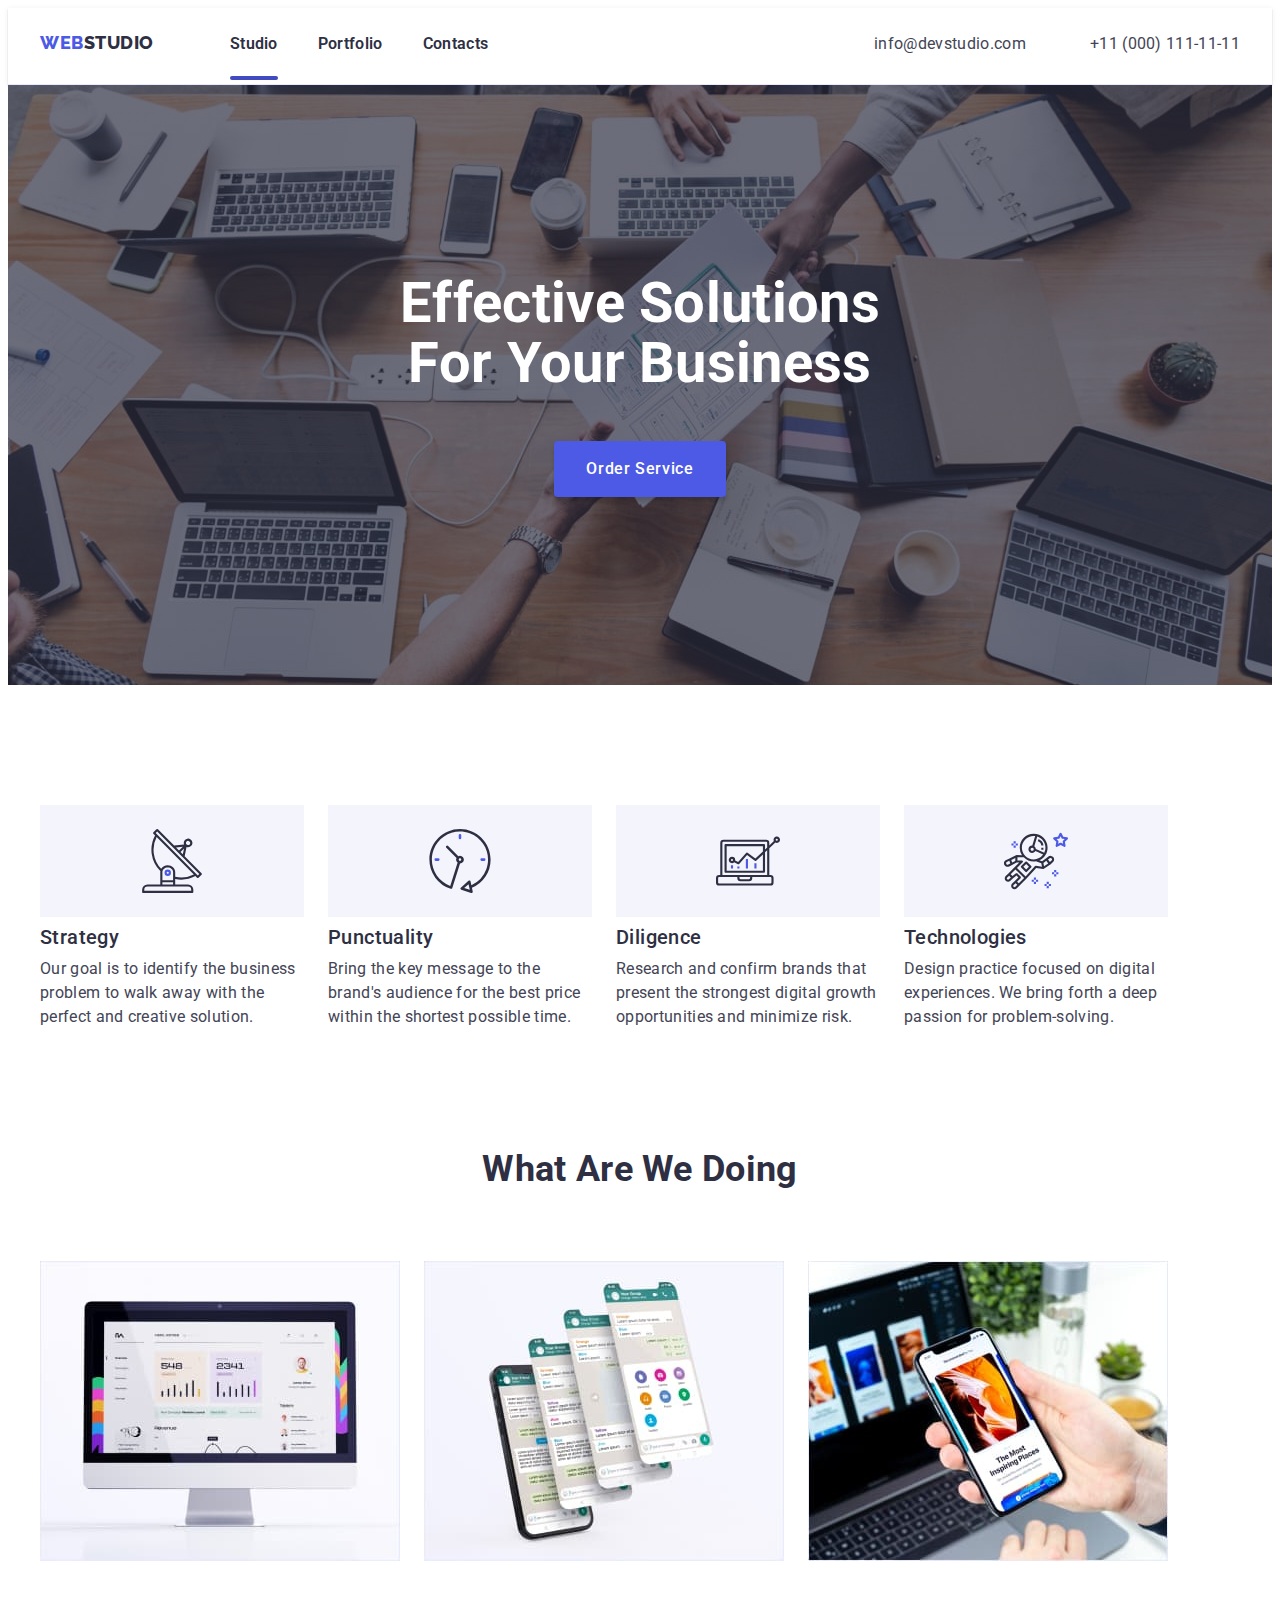
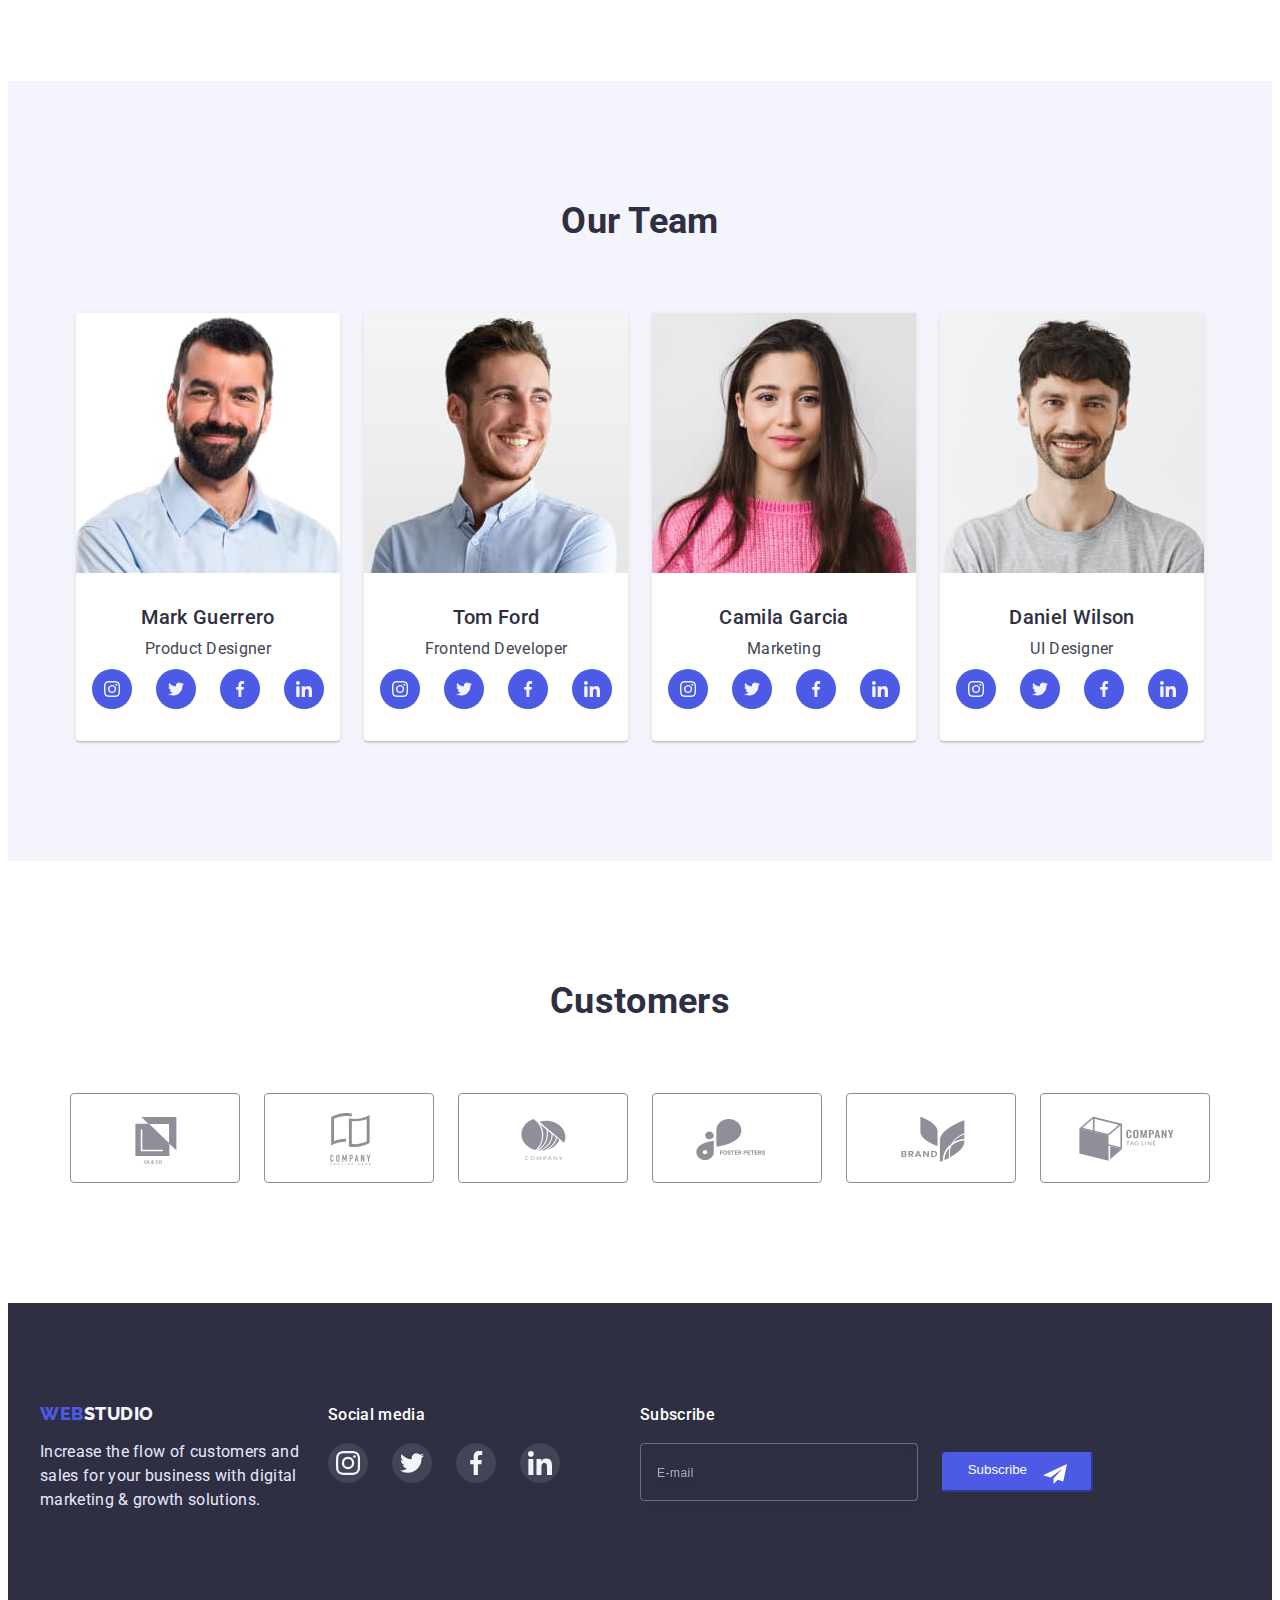
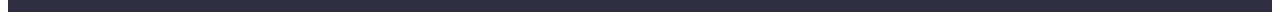
==== commit b375e20e: "Finish" ====
--- a/index.html
+++ b/index.html
@@ -55,22 +55,22 @@
               <use href="./images/icons.svg#icon-close"></use>
             </svg>
           </button>
-          <div class="mobile-menu">
+          <div class="mobile-menu-window">
             <ul class="mobile-menu-list list">
-              <li>
+              <li class="menu-item">
                 <a
                   href="./index.html"
-                  class="mobile-menu-link mobile-active-page link"
+                  class="mobile-menu-item-link mobile-active-pages link"
                   >Studio</a
                 >
               </li>
-              <li>
-                <a href="./index.html" class="mobile-menu-link link"
+              <li class="menu-item">
+                <a href="./portfolio.html" class="mobile-menu-item-link link"
                   >Portfolio</a
                 >
               </li>
-              <li>
-                <a href="#" class="mobile-menu-link link">Contacts</a>
+              <li class="menu-item">
+                <a href="#" class="mobile-menu-item-link link">Contacts</a>
               </li>
             </ul>
             <address class="mobile-address">
@@ -156,7 +156,7 @@
         <div class="container">
           <h2 class="visually-hidden">Feature</h2>
           <ul class="section-astronaut list">
-            <li>
+            <li class="list-item">
               <a class="main-svg-link" href="">
                 <svg class="main-svg">
                   <use href="./images/icons.svg#icon-antenna"></use>
@@ -168,7 +168,7 @@
                 the perfect and creative solution.
               </p>
             </li>
-            <li>
+            <li class="list-item">
               <a class="main-svg-link" href>
                 <svg class="main-svg">
                   <use href="./images/icons.svg#icon-clock"></use>
@@ -180,7 +180,7 @@
                 within the shortest possible time.
               </p>
             </li>
-            <li>
+            <li class="list-item">
               <a class="main-svg-link" href>
                 <svg class="main-svg">
                   <use href="./images/icons.svg#icon-diagram"></use>
@@ -192,7 +192,7 @@
                 growth opportunities and minimize risk.
               </p>
             </li>
-            <li>
+            <li class="list-item">
               <a class="main-svg-link" href>
                 <svg class="main-svg">
                   <use href="./images/icons.svg#icon-astronaut"></use>
@@ -214,28 +214,28 @@
             <li>
               <img
                 class="img"
+                srcset="./images/comp@2x.jpg 2x"
                 src="./images/comp.jpg"
-                alt="monitor"
+                alt="screen"
                 width="360"
-                height="300"
               />
             </li>
             <li>
               <img
                 class="img"
+                srcset="./images/tel@2x.jpg 2x"
                 src="./images/tel.jpg"
                 alt="smartphone"
                 width="360"
-                height="300"
               />
             </li>
             <li>
               <img
                 class="img"
+                srcset="./images/note@2x.jpg 2x"
                 src="./images/note.jpg"
                 alt="laptop"
                 width="360"
-                height="300"
               />
             </li>
           </ul>
@@ -248,10 +248,10 @@
             <li class="team team-item">
               <img
                 class="img"
+                srcset="./images/imgmark@2x.jpg 2x"
                 src="./images/imgmark.jpg"
                 alt="Mark"
                 width="264"
-                height="260"
               />
               <div class="team-text">
                 <h3 class="list-title">Mark Guerrero</h3>
@@ -291,10 +291,10 @@
             <li class="team team-item">
               <img
                 class="img"
+                srcset="./images/imgtom@2x.jpg 2x"
                 src="./images/imgtom.jpg"
                 alt="Tom"
                 width="264"
-                height="260"
               />
               <div class="team-text">
                 <h3 class="list-title">Tom Ford</h3>
@@ -334,10 +334,10 @@
             <li class="team team-item">
               <img
                 class="img"
+                srcset="./images/imgcamila@2x.jpg 2x"
                 src="./images/imgcamila.jpg"
                 alt="Camila"
                 width="264"
-                height="260"
               />
               <div class="team-text">
                 <h3 class="list-title">Camila Garcia</h3>
@@ -377,10 +377,10 @@
             <li class="team team-item">
               <img
                 class="img"
+                srcset="./images/imgdaniel@2x.jpg 2x"
                 src="./images/imgdaniel.jpg"
                 alt="Daniel"
                 width="264"
-                height="260"
               />
               <div class="team-text">
                 <h3 class="list-title">Daniel Wilson</h3>
@@ -537,8 +537,8 @@
     </footer>
     <div class="backdrop is-hidden" data-modal>
       <div class="modal">
-        <button class="modal-close" data-modal-close type="button">
-          <svg class="modal-close-svg">
+        <button class="btn-modal-close" data-modal-close type="button">
+          <svg class="svg-close">
             <use href="./images/icons.svg#icon-close"></use>
           </svg>
         </button>
--- a/css/styles.css
+++ b/css/styles.css
@@ -118,17 +118,16 @@
     fill: var(--main-dark-color);
   }
   .menu-container {
+    position: fixed;
+    height: 100%;
     width: 100%;
-    height: 100vh;
-    background-color: #ffffff;
-    position: fixed;
     top: 0;
     left: 0;
     overflow: scroll;
+    background-color: #ffffff;
+    padding: 40px;
+    padding-top: 80px;
     z-index: 999;
-    padding-top: 80px;
-    padding: 40px;
-    background-color: #ffffff;
     transform: translateX(100%);
     transition: transform 250ms ease-in-out;
   }
@@ -141,7 +140,7 @@
     right: 40px;
     border-radius: 50%;
     height: 24px;
-    width: 24%;
+    width: 24px;
     border: 1px solid rgba(0, 0, 0, 0.1);
     background-color: #e7e9fc;
     display: flex;
@@ -149,7 +148,7 @@
     align-items: center;
     transition: background-color var(--function);
   }
-  .mobile-menu {
+  .mobile-menu-window {
     height: 100%;
     display: flex;
     flex-direction: column;
@@ -161,7 +160,7 @@
     flex-direction: column;
     row-gap: 40px;
   }
-  .mobile-menu-link {
+  .mobile-menu-item-link {
     font-weight: 700;
     font-size: 36px;
     line-height: calc(40 / 36);
@@ -183,12 +182,11 @@
     color: var(--social);
   }
   .contact-item-mail {
-    font-weight: 600;
-    font-size: 36px;
-    line-height: 40px;
+    font-weight: 500;
+    font-size: 20px;
+    line-height: 24px;
     font-style: normal;
-    text-transform: capitalize;
-    color: var(--social);
+    color: #434455;
   }
   .mobile-list-icon {
     display: flex;
@@ -302,7 +300,7 @@
   .contact-item:first-child {
     margin-right: 40px;
   }
-  .active-page::after {
+  .current::after {
     top: 47px;
   }
   .contact-item-link {
@@ -312,35 +310,17 @@
   .contact-item-link:is(:hover, :focus) {
     color: var(--hover-color);
   }
-}
-
-.menu-item:not(:first-child) {
-  margin-left: 40px;
-}
-
-.menu-item-link {
-  font-weight: 500;
-  font-size: 16px;
-  line-height: calc(24 / 16);
-  letter-spacing: 0.02em;
-  color: var(--main-dark-color);
-  position: relative;
-  transition: color var(--function);
 }
 
 .current::after {
   content: "";
   position: absolute;
   display: block;
-  top: 43px;
+  top: 42px;
   width: 100%;
   height: 4px;
   background: #404bbf;
   border-radius: 2px;
-}
-
-.menu-item-link:is(:focus, :hover) {
-  color: var(--hover-color);
 }
 
 .contact-item-link {
@@ -1049,7 +1029,7 @@
   transform: translate(-50%, -50%) scale(0);
 }
 
-.modal-close {
+.btn-modal-close {
   position: absolute;
   width: 24px;
   height: 24px;
@@ -1063,17 +1043,17 @@
   right: 24px;
   transition: background-color var(--function);
 }
-.modal-close:is(:hover, :focus) {
+.btn-modal-close:is(:hover, :focus) {
   background-color: var(--hover-color);
 }
-.modal-close:is(:hover, :focus) .modal-close-svg {
+.btn-modal-close:is(:hover, :focus) .svg-close {
   fill: #ffffff;
 }
 
-.modal-close-svg {
-  transition: fill var(--function);
+.svg-close {
   height: 8px;
   width: 8px;
+  transition: fill var(--function);
 }
 
 .modal-form {
